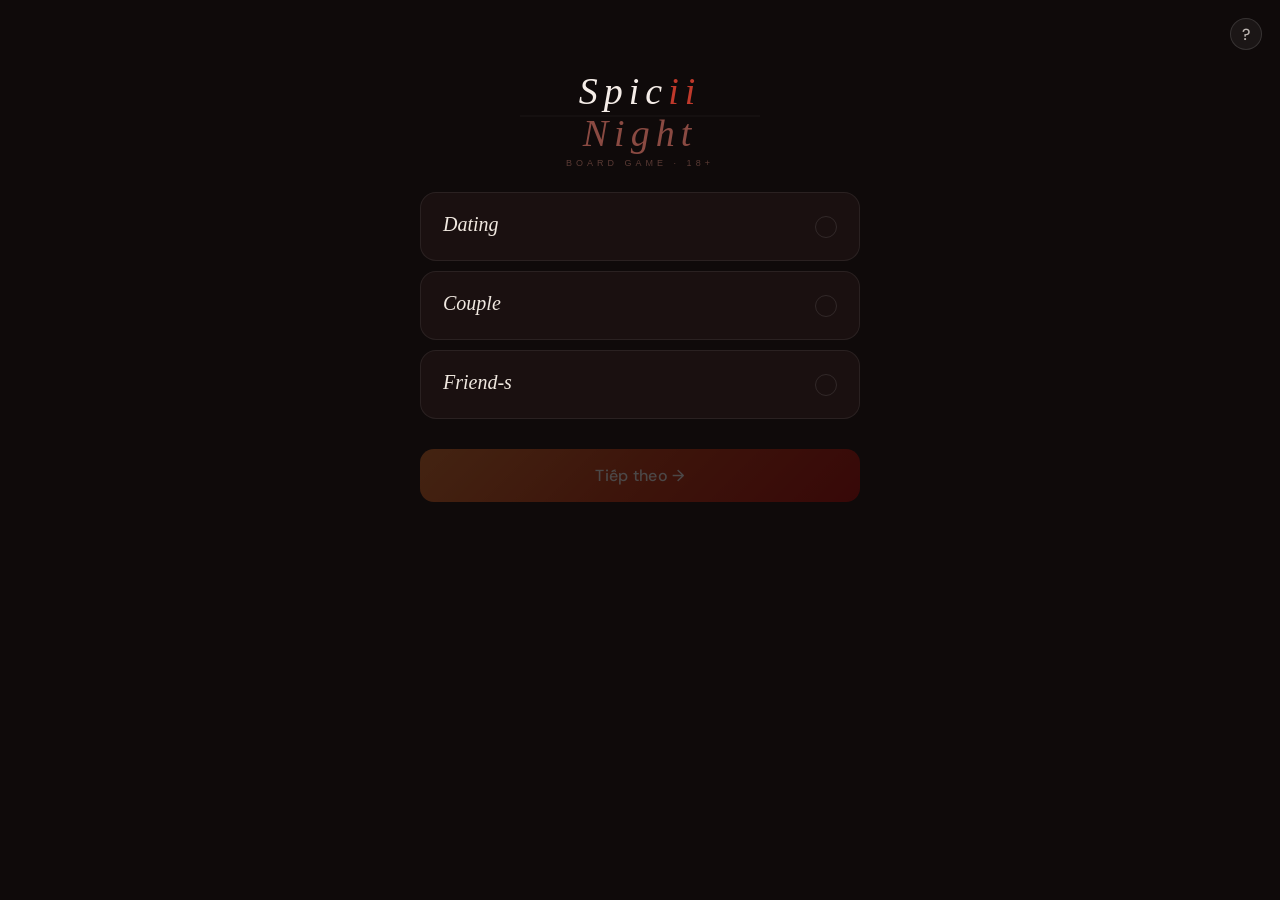
==== index.html @ b13a2109 "Initial commit: Spicii Night vanilla JS card game Baseline snapshot of the existing static app (engi" ====
<!DOCTYPE html>
<html lang="vi">
<head>
<meta charset="UTF-8">
<meta name="viewport" content="width=device-width, initial-scale=1.0, maximum-scale=1.0, user-scalable=no">
<title>Spicii Night 🌶</title>
<link rel="preconnect" href="https://fonts.googleapis.com">
<link rel="preconnect" href="https://fonts.gstatic.com" crossorigin>
<link href="https://fonts.googleapis.com/css2?family=DM+Sans:wght@300;400;500&display=swap" rel="stylesheet">
<link rel="stylesheet" href="style.css">
</head>
<body>
<div class="app heat-ice" id="app-root">
  <div class="haptic-flash" id="haptic-flash"></div>
  <div class="heat-bar-top">
    <div class="heat-bar-top-fill" id="heat-bar-top" style="width:0%"></div>
  </div>

  <!-- TOAST (Phase 3, safety net…) -->
  <div class="toast" id="toast"></div>

  <!-- RULES MODAL -->
  <div class="modal hidden" id="modal-rules">
    <div class="modal-backdrop" onclick="closeRules()"></div>
    <div class="modal-card">
      <div class="modal-title" id="modal-rules-title">Luật chơi "Spicii Night"</div>
      <div class="modal-content" id="modal-rules-content">Trả lời thẳng — Chạm thật nét. Sập nguồn giữa chừng là phạt.</div>
      <button class="modal-btn" onclick="closeRules()">Chơi ngay</button>
    </div>
  </div>

  <!-- SETUP -->
  <div id="screen-setup" class="screen active">
    <button class="rules-trigger" onclick="openRules()" aria-label="Luật chơi">?</button>
    <div class="logo-area">
      <svg width="100%" viewBox="0 0 320 120" xmlns="http://www.w3.org/2000/svg" style="display:block;max-width:320px;margin:0 auto;">
        <text x="160" y="52" text-anchor="middle" font-family="'Palatino Linotype',Palatino,serif" font-size="38" font-style="italic" letter-spacing="6" fill="#f5ede8">Spic<tspan fill="#c0392b">ii</tspan></text>
        <line x1="40" y1="64" x2="280" y2="64" stroke="rgba(255,255,255,0.1)" stroke-width="0.5"/>
        <text x="160" y="94" text-anchor="middle" font-family="'Palatino Linotype',Palatino,serif" font-size="38" font-style="italic" letter-spacing="6" fill="#8a4a42">Night</text>
        <text x="160" y="114" text-anchor="middle" font-family="sans-serif" font-size="9" fill="#5a3a34" letter-spacing="4">BOARD GAME · 18+</text>
      </svg>
    </div>

    <div class="section">
      <div class="level-grid">
        <div class="level-card mode-henho" id="mode-firstdate" onclick="selectMode('firstdate', this)">
          <div>
            <div class="level-name">Dating</div>
          </div>
          <div class="mode-check-ring"><div class="mode-check-dot"></div></div>
        </div>
        <div class="level-card mode-capdoi" id="mode-couple" onclick="selectMode('couple', this)">
          <div>
            <div class="level-name">Couple</div>
          </div>
          <div class="mode-check-ring"><div class="mode-check-dot"></div></div>
        </div>
        <div class="level-card mode-nhom" id="mode-group" onclick="selectMode('group', this)">
          <div>
            <div class="level-name">Friend-s</div>
          </div>
          <div class="mode-check-ring"><div class="mode-check-dot"></div></div>
        </div>
      </div>
    </div>

    <div class="section" id="section-players" style="display:none;">
      <div class="section-label">Số người chơi</div>
      <div class="player-grid" id="player-grid">
      </div>
    </div>

    <button class="start-btn" id="start-btn" disabled onclick="goToLevelScreen()">Tiếp theo →</button>
  </div>

  <!-- LEVEL -->
  <div id="screen-level" class="screen">
    <div style="margin-top:16px;">
      <div class="screen-title" id="level-title">Mức Độ Thân Mật</div>
      <div class="screen-sub" id="level-sub">Hôm nay, bạn sẵn sàng tiến xa đến đâu?</div>
    </div>
    <div class="level-grid" style="margin-bottom:24px;">
      <div class="level-card l1" onclick="selectLevel(1,this)">
        <span class="level-icon">🌿</span>
        <div>
          <div class="level-name">Non Spice</div>
          <div class="level-desc">Nhẹ nhàng, mở lòng, thấu hiểu và gắn kết.</div>
        </div>
      </div>
      <div class="level-card l2" onclick="selectLevel(2,this)">
        <span class="level-icon">🔥</span>
        <div>
          <div class="level-name">Medium Chili</div>
          <div class="level-desc">Tăng nhiệt với những chia sẻ riêng tư và tinh tế.</div>
        </div>
      </div>
      <div class="level-card l3" id="level-card-3" onclick="selectLevel(3,this)">
        <span class="level-icon">💋</span>
        <div>
          <div class="level-name">Wild Habanero</div>
          <div class="level-desc">Trải nghiệm táo bạo và cuồng nhiệt. Không quy tắc, không phán xét.</div>
        </div>
      </div>
    </div>
    <div style="margin-top:auto;display:flex;gap:10px;">
      <button class="skip-btn" style="flex:1;" onclick="showScreen('screen-setup')">← Quay lại</button>
      <button class="next-btn" style="flex:2;" id="level-next-btn" disabled onclick="goToNames()">Tiếp theo →</button>
    </div>
  </div>

  <!-- NAMES -->
  <div id="screen-names" class="screen">
    <div style="margin-top:16px;">
      <div class="screen-title">Người chơi</div>
      <div class="screen-sub" id="names-sub">Điền tên & giới tính để câu hỏi hợp lý hơn nhé.</div>
    </div>
    <div class="name-list" id="name-list"></div>
    <div style="margin-top:auto;display:flex;gap:10px;">
      <button class="skip-btn" style="flex:1;" onclick="showScreen('screen-setup')">← Quay lại</button>
      <button class="next-btn" style="flex:2;" onclick="startGame()">Bắt đầu chơi</button>
    </div>
  </div>

  <!-- END SESSION -->
  <div id="screen-end" class="screen" style="padding:0;">
    <div style="flex:1;display:flex;flex-direction:column;align-items:center;justify-content:center;padding:32px 24px;text-align:center;">
      <svg width="80" height="80" viewBox="0 0 80 80" fill="none" style="margin-bottom:24px;">
        <circle cx="40" cy="40" r="38" stroke="rgba(220,60,60,0.3)" stroke-width="0.5"/>
        <circle cx="40" cy="40" r="28" stroke="rgba(220,60,60,0.15)" stroke-width="0.5"/>
        <text x="40" y="30" text-anchor="middle" font-family="'Palatino Linotype',Palatino,serif" font-size="18" font-style="italic" letter-spacing="2" fill="rgba(255,180,180,0.9)">Spic<tspan fill="rgba(255,80,80,0.95)">ii</tspan></text>
        <line x1="18" y1="36" x2="62" y2="36" stroke="rgba(220,60,60,0.3)" stroke-width="0.5"/>
        <text x="40" y="50" text-anchor="middle" font-family="'Palatino Linotype',Palatino,serif" font-size="18" font-style="italic" letter-spacing="2" fill="rgba(180,80,80,0.55)">Night</text>
      </svg>

      <div id="end-stage-label" style="font-size:11px;font-weight:500;color:rgba(220,60,60,0.6);letter-spacing:0.2em;text-transform:uppercase;margin-bottom:16px;">Session kết thúc</div>

      <div style="font-family:'Palatino Linotype',Palatino,serif;font-size:28px;font-style:italic;color:#f5ede8;line-height:1.3;margin-bottom:10px;" id="end-title">Đêm nay<br>thật đặc biệt.</div>

      <div style="font-size:14px;color:rgba(196,164,154,0.7);line-height:1.6;max-width:260px;margin-bottom:36px;" id="end-sub">Bạn và đối phương vừa trải qua một hành trình cảm xúc cùng nhau.</div>

      <div class="spice-rating-container" id="spice-rating-block" style="display:none;">
        <div class="spice-rating-label" id="spice-rating-label">Session này khiến bạn cay đến mức nào?</div>
        <div class="spice-chilis" id="rating-icons-wrapper"></div>
      </div>

      <div style="display:flex;flex-direction:column;gap:10px;width:100%;">
        <button id="end-btn-replay" onclick="replayGame()" style="width:100%;padding:16px;background:#c0392b;color:#fff;border:none;border-radius:14px;font-family:'DM Sans',sans-serif;font-size:16px;font-weight:500;cursor:pointer;letter-spacing:0.02em;">Chơi lại 🔥</button>
        <div style="position:relative;display:flex;align-items:center;gap:6px;">
          <a href="https://t.me/+CMevU16YRgxhOTQ9" target="_blank" rel="noopener" style="flex:1;display:flex;align-items:center;justify-content:center;gap:8px;padding:14px;background:transparent;color:rgba(196,164,154,0.6);border:1px solid rgba(255,255,255,0.08);border-radius:14px;font-family:'DM Sans',sans-serif;font-size:14px;text-decoration:none;cursor:pointer;">
            <svg width="18" height="18" viewBox="0 0 24 24" fill="none" xmlns="http://www.w3.org/2000/svg">
              <path d="M12 2C6.477 2 2 6.477 2 12s4.477 10 10 10 10-4.477 10-10S17.523 2 12 2zm4.93 6.876l-1.68 7.92c-.126.56-.453.697-.918.434l-2.542-1.873-1.226 1.18c-.136.136-.25.25-.511.25l.182-2.573 4.686-4.233c.204-.181-.044-.282-.315-.1L7.93 14.633l-2.5-.78c-.543-.17-.554-.543.114-.803l9.746-3.757c.452-.164.848.1.64.583z" fill="rgba(196,164,154,0.5)"/>
            </svg>
            Góp ý cho Spicii Night
          </a>
          <button onclick="const t=document.getElementById('feedback-tip');t.style.display=t.style.display==='none'?'block':'none';" style="flex-shrink:0;width:32px;height:32px;border-radius:50%;background:transparent;border:1px solid rgba(255,255,255,0.12);color:rgba(196,164,154,0.5);font-family:'DM Sans',sans-serif;font-size:13px;cursor:pointer;display:flex;align-items:center;justify-content:center;">?</button>
          <div id="feedback-tip" style="display:none;position:absolute;bottom:calc(100% + 8px);left:0;right:0;background:#1e1010;border:1px solid rgba(255,255,255,0.1);border-radius:12px;padding:12px 14px;font-family:'DM Sans',sans-serif;font-size:13px;color:rgba(196,164,154,0.75);line-height:1.6;text-align:left;z-index:10;">
            Nhằm cải tiến app, nếu có vấn đề về nội dung, trải nghiệm cần góp ý đừng ngại cho chúng tôi biết qua kênh Telegram.
          </div>
        </div>
      </div>
    </div>

    <div style="padding:0 24px 36px;display:flex;justify-content:center;gap:32px;">
      <div style="text-align:center;">
        <div style="font-size:22px;font-weight:500;color:#f5ede8;" id="end-stat-rounds">24</div>
        <div class="stat-label" data-stat="rounds" style="font-size:11px;color:rgba(138,106,98,0.8);margin-top:4px;letter-spacing:0.06em;text-transform:uppercase;">Lượt chơi</div>
      </div>
      <div style="width:0.5px;background:rgba(255,255,255,0.08);"></div>
      <div style="text-align:center;">
        <div style="font-size:22px;font-weight:500;color:#f5ede8;" id="end-stat-mode">Hẹn hò</div>
        <div class="stat-label" data-stat="mode" style="font-size:11px;color:rgba(138,106,98,0.8);margin-top:4px;letter-spacing:0.06em;text-transform:uppercase;">Chế độ</div>
      </div>
      <div style="width:0.5px;background:rgba(255,255,255,0.08);"></div>
      <div style="text-align:center;">
        <div style="font-size:22px;font-weight:500;color:#e85d4a;" id="end-stat-heat">🔥</div>
        <div class="stat-label" data-stat="heat" style="font-size:11px;color:rgba(138,106,98,0.8);margin-top:4px;letter-spacing:0.06em;text-transform:uppercase;">Nhiệt độ</div>
      </div>
    </div>
  </div>

  <!-- GAME -->
  <div id="screen-game" class="screen" style="padding:0;gap:0;">
    <div class="game-header">
      <button class="back-btn" onclick="showScreen('screen-setup')">✕ Thoát</button>
      <div class="heat-wrap">
        <span class="heat-label" id="heat-label">HEAT 0</span>
      </div>
    </div>

    <div class="game-body">
      <div class="turn-label">
        <div class="turn-sub">Lượt của</div>
        <div class="turn-name" id="turn-name">Người chơi 1</div>
      </div>

      <div class="stage-indicator">
        <span class="stage-badge" id="stage-badge">Ice Breaker</span>
      </div>

      <div class="card-area">
        <div class="card-scene" id="card-scene">
          <div class="card-flipper" id="card-flipper">
            <div class="card-face-3d card-face-back" onclick="flipCard()">
              <div class="tap-icon tap-pulse">
                <svg width="100" height="88" viewBox="0 0 100 88" fill="none">
                  <text x="50" y="38" text-anchor="middle" font-family="'Palatino Linotype',Palatino,serif" font-size="28" font-style="italic" letter-spacing="4" fill="rgba(255,180,180,0.9)">Spic<tspan fill="rgba(255,80,80,0.95)">ii</tspan></text>
                  <line x1="10" y1="46" x2="90" y2="46" stroke="rgba(220,60,60,0.35)" stroke-width="0.5"/>
                  <text x="50" y="60" text-anchor="middle" font-family="'Palatino Linotype',Palatino,serif" font-size="28" font-style="italic" letter-spacing="4" fill="rgba(180,80,80,0.6)">Night</text>
                  <text x="50" y="78" text-anchor="middle" font-family="sans-serif" font-size="7" fill="rgba(220,80,80,0.35)" letter-spacing="4">18+</text>
                </svg>
              </div>
              <div class="tap-text" style="color:rgba(220,80,80,0.4);font-size:12px;letter-spacing:0.08em;">Chạm để lật</div>
            </div>
            <div class="card-face-3d card-face-front" id="card-front">
              <div class="consent-overlay hidden" id="consent-overlay">
                <div class="consent-icon">🔥</div>
                <div class="consent-text">Nội dung này khá gai góc.<br>Bạn đã sẵn sàng chưa?</div>
                <button class="consent-btn" onclick="consentReveal()">Sẵn sàng 🔥</button>
                <button class="consent-skip" onclick="nextCard()">Bỏ qua thẻ này</button>
              </div>
              <div class="secret-banner" id="secret-banner">
                <svg class="secret-svg" width="56" height="56" viewBox="0 0 56 56" fill="none">
                  <circle cx="28" cy="28" r="26" stroke="rgba(192,132,252,0.25)" stroke-width="0.5"/>
                  <circle cx="28" cy="28" r="20" stroke="rgba(192,132,252,0.15)" stroke-width="0.5"/>
                  <rect x="18" y="25" width="20" height="15" rx="3" stroke="rgba(192,132,252,0.7)" stroke-width="1.5" fill="rgba(140,70,255,0.12)"/>
                  <path d="M21 25V21.5C21 18.5 23 16 28 16C33 16 35 18.5 35 21.5V25" stroke="rgba(192,132,252,0.7)" stroke-width="1.5" stroke-linecap="round" fill="none"/>
                  <circle cx="28" cy="32" r="2.5" fill="rgba(216,180,254,0.75)"/>
                  <line x1="28" y1="34.5" x2="28" y2="37" stroke="rgba(216,180,254,0.5)" stroke-width="1.5" stroke-linecap="round"/>
                </svg>
                <div class="secret-label">Lá bí mật</div>
                <div class="secret-hint" id="secret-hint"></div>
                <div class="secret-tap">Chạm để đọc</div>
              </div>
              <span class="card-type-badge" id="card-badge-el">Truth</span>
              <div class="card-content" id="card-content"></div>
              <div class="card-footer" id="card-footer-text">Hoàn thành xong nhấn Tiếp theo</div>
              <div class="secret-actions" id="secret-actions">
                <button class="btn-reveal" onclick="secretReveal()">Tiết lộ cho đối phương 👁</button>
                <button class="btn-skip-secret" onclick="secretSkip()">Thực hiện bí mật 🤫</button>
              </div>
            </div>
          </div>
        </div>
        <!-- Vertical Neon Thermometer -->
        <div class="thermometer-frame" id="heat-thermometer">
          <div class="glass-tube">
            <div class="heat-filler" id="heat-filler-el">
              <div class="liquid-glare"></div>
            </div>
          </div>
          <div class="thermometer-bulb">
            <div class="bulb-glare"></div>
          </div>
        </div>
      </div>
      <div class="stage-flash" id="stage-flash"></div>

      <div class="action-row hidden" id="action-row" style="display:none">
        <button class="skip-btn" id="skip-btn-el" onclick="goBackCard()">Quay lại</button>
        <button class="keep-btn" id="keep-btn" onclick="keepCard()" disabled>🔖 Giữ</button>
        <button class="next-btn" onclick="nextCard()">Tiếp theo</button>
      </div>
      <!-- Secret actions: chỉ hiện sau khi lật secret card -->
    </div>
  </div>
</div>

<!-- Card pools (window globals): nạp 4 file pool trước engine, engine trước script -->
<script src="pool_firstdate.js"></script>
<script src="pool_couple.js"></script>
<script src="pool_group.js"></script>
<script src="pool_wild.js"></script>
<script src="engine.js"></script>
<script src="script.js"></script>
</body>
</html>
---- style.css ----
:root {
    --bg: #0f0a0a;
    --bg2: #1a1010;
    --surface: #2a1a1a;
    --surface2: #331f1f;
    --border: rgba(255,255,255,0.08);
    --border2: rgba(255,255,255,0.15);
    --text: #f5ede8;
    --text2: #c4a49a;
    --text3: #8a6a62;
    --accent: #e85d4a;
    --accent2: #ff8c7a;
    --gold2: #f0c898;
    --green: #4caf7d;
    --green-bg: rgba(76,175,125,0.12);
    --amber: #e09a3a;
    --amber-bg: rgba(224,154,58,0.12);
    --pink: #d4537e;
    --pink-bg: rgba(212,83,126,0.12);
    --red: #c0392b;
    --red-bg: rgba(192,57,43,0.12);
    --blue: #3a8ed4;
    --blue-bg: rgba(58,142,212,0.1);
  }
  *, *::before, *::after { box-sizing: border-box; margin: 0; padding: 0; -webkit-tap-highlight-color: transparent; }
  /* Chặn bôi đen text khi tap liên tục trên mobile */
  .screen, .card-content, .card-face-3d, .gender-static, button { -webkit-user-select: none; user-select: none; }
  .name-input { -webkit-user-select: auto; user-select: auto; }
  html, body { height: 100%; background: var(--bg); color: var(--text); font-family: 'DM Sans', sans-serif; overflow-x: hidden; }
  body { display: flex; flex-direction: column; align-items: center; min-height: 100vh; }
  .app { width: 100%; max-width: 480px; min-height: 100vh; display: flex; flex-direction: column; }
  .screen { display: none; flex-direction: column; flex: 1; padding: 24px 20px 36px; animation: fadeIn 0.2s ease-out; }
  .screen.active { display: flex; }
  @keyframes fadeIn { from { opacity: 0; } to { opacity: 1; } }

  /* SETUP */
  .level-card.mode-selected { background: rgba(232,93,74,0.12); border-color: var(--accent); }
  .level-card.mode-selected .level-name { color: var(--accent2); }

  .logo-area { text-align: center; padding: 28px 0 20px; }
  .section { margin-bottom: 22px; }
  .section-label { font-size: 11px; font-weight: 500; color: var(--text3); text-transform: uppercase; letter-spacing: 0.12em; margin-bottom: 10px; }
  .player-grid { display: grid; grid-template-columns: repeat(3,1fr); gap: 8px; }
  .option-btn { padding: 12px 8px; background: var(--surface); border: 1px solid var(--border); border-radius: 12px; color: var(--text2); font-family: 'DM Sans', sans-serif; font-size: 14px; cursor: pointer; transition: all 0.2s; text-align: center; }
  .option-btn:hover { border-color: var(--border2); color: var(--text); }
  .option-btn.selected {
    border-color: #dcb414;
    box-shadow: 0 0 6px rgba(220,180,20,0.4), 0 0 14px rgba(220,180,20,0.15);
    background: #1a1800; color: #dcb414;
  }
  .level-grid { display: flex; flex-direction: column; gap: 10px; }
  /* Mode cards — neon border */
  .level-card {
    padding: 20px 22px;
    background: #1a1010;
    border: 1px solid rgba(255,255,255,0.07);
    border-radius: 16px;
    cursor: pointer;
    transition: all 0.3s ease;
    display: flex;
    align-items: center;
    gap: 0;
  }
  .level-card:hover { border-color: rgba(255,255,255,0.15); }
  .level-icon { display: none; }
  .level-name {
    font-family: 'Palatino Linotype', Palatino, serif;
    font-size: 20px;
    font-style: italic;
    font-weight: 400;
    color: #f0e8e0;
    margin-bottom: 4px;
  }
  .level-desc { font-size: 12px; color: #6a5a52; line-height: 1.45; margin-top: 0; }

  /* Hẹn hò — Pink neon */
  .level-card.mode-henho.selected {
    border-color: #ff4d94;
    background: #1c0814;
    box-shadow: 0 0 0 1px #ff4d94, 0 0 8px rgba(255,77,148,0.6), 0 0 20px rgba(255,77,148,0.25), 0 0 40px rgba(255,77,148,0.1);
  }
  .level-card.mode-henho.selected .level-name { color: #ffb6d5; }
  .level-card.mode-henho.selected .level-desc { color: #8a4268; }

  /* Cặp đôi — Deep Red neon */
  .level-card.mode-capdoi.selected {
    border-color: #FF0000;
    background: #1a0808;
    box-shadow: 0 0 0 1px #AF0404, 0 0 8px rgba(255,0,0,0.65), 0 0 20px rgba(175,4,4,0.3), 0 0 40px rgba(175,4,4,0.12);
  }
  .level-card.mode-capdoi.selected .level-name { color: #f5a0a0; }
  .level-card.mode-capdoi.selected .level-desc { color: #8a4a42; }

  /* Nhóm bạn — Amber neon */
  .level-card.mode-nhom.selected {
    border-color: #dcb414;
    background: #1a1800;
    box-shadow: 0 0 0 1px #dcb414, 0 0 8px rgba(220,180,20,0.6), 0 0 20px rgba(220,180,20,0.25), 0 0 40px rgba(220,180,20,0.1);
  }
  .level-card.mode-nhom.selected .level-name { color: #f5d870; }
  .level-card.mode-nhom.selected .level-desc { color: #8a7a32; }

  /* Check ring */
  .mode-check-ring {
    width: 22px; height: 22px; border-radius: 50%;
    border: 1px solid rgba(255,255,255,0.1);
    display: flex; align-items: center; justify-content: center;
    flex-shrink: 0; margin-left: auto; transition: all 0.2s;
  }
  .mode-check-dot { width: 8px; height: 8px; border-radius: 50%; opacity: 0; transform: scale(0); transition: all 0.2s; }
  .level-card.mode-henho.selected .mode-check-ring { border-color: #ff4d94; background: rgba(255,77,148,0.15); }
  .level-card.mode-henho.selected .mode-check-dot { background: #ff4d94; opacity: 1; transform: scale(1); }
  .level-card.mode-capdoi.selected .mode-check-ring { border-color: #FF0000; background: rgba(255,0,0,0.15); }
  .level-card.mode-capdoi.selected .mode-check-dot { background: #FF0000; opacity: 1; transform: scale(1); }
  .level-card.mode-nhom.selected .mode-check-ring { border-color: #dcb414; background: rgba(220,180,20,0.15); }
  .level-card.mode-nhom.selected .mode-check-dot { background: #dcb414; opacity: 1; transform: scale(1); }

  /* Mode selected class override */
  .mode-selected { border-color: rgba(255,255,255,0.15) !important; }

  /* ── LEVEL CARDS neon ── */
  /* Non Spice — green/teal neon */
  .level-card.l1 { border-color: rgba(255,255,255,0.07); }
  .level-card.l1.selected {
    border-color: #4caf7d;
    background: #081510;
    box-shadow: 0 0 0 1px #4caf7d, 0 0 8px rgba(76,175,125,0.55), 0 0 20px rgba(76,175,125,0.22), 0 0 40px rgba(76,175,125,0.08);
  }
  .level-card.l1.selected .level-name { color: #90f0c0; }
  .level-card.l1.selected .level-desc { color: #4a7a5a; }
  .level-card.l1.selected .level-check-ring { border-color: #4caf7d; background: rgba(76,175,125,0.15); }
  .level-card.l1.selected .level-check-dot { background: #4caf7d; opacity: 1; transform: scale(1); }

  /* Medium Chili — amber/orange neon */
  .level-card.l2 { border-color: rgba(255,255,255,0.07); }
  .level-card.l2.selected {
    border-color: #e09a3a;
    background: #181008;
    box-shadow: 0 0 0 1px #e09a3a, 0 0 8px rgba(224,154,58,0.6), 0 0 20px rgba(224,154,58,0.25), 0 0 40px rgba(224,154,58,0.1);
  }
  .level-card.l2.selected .level-name { color: #f5c870; }
  .level-card.l2.selected .level-desc { color: #8a6832; }
  .level-card.l2.selected .level-check-ring { border-color: #e09a3a; background: rgba(224,154,58,0.15); }
  .level-card.l2.selected .level-check-dot { background: #e09a3a; opacity: 1; transform: scale(1); }

  /* Wild Habanero — red neon */
  .level-card.l3 { border-color: rgba(255,255,255,0.07); }
  .level-card.l3.selected {
    border-color: #FF0000;
    background: #1a0404;
    box-shadow: 0 0 0 1px #AF0404, 0 0 8px rgba(255,0,0,0.65), 0 0 20px rgba(175,4,4,0.3), 0 0 40px rgba(175,4,4,0.15);
  }
  .level-card.l3.selected .level-name { color: #f5a0a0; }
  .level-card.l3.selected .level-desc { color: #8a3a3a; }
  .level-card.l3.selected .level-check-ring { border-color: #FF0000; background: rgba(255,0,0,0.15); }
  .level-card.l3.selected .level-check-dot { background: #FF0000; opacity: 1; transform: scale(1); }

  .level-check-ring {
    width: 22px; height: 22px; border-radius: 50%;
    border: 1px solid rgba(255,255,255,0.1);
    display: flex; align-items: center; justify-content: center;
    flex-shrink: 0; margin-left: auto; transition: all 0.2s;
  }
  .level-check-dot { width: 8px; height: 8px; border-radius: 50%; opacity: 0; transform: scale(0); transition: all 0.2s; }
  .start-btn {
    width: 100%; padding: 16px; border: none; border-radius: 14px;
    background: linear-gradient(135deg, #dc6418 0%, #AF0404 100%);
    color: #fff; font-family: 'DM Sans', sans-serif; font-size: 16px;
    font-weight: 500; cursor: pointer; letter-spacing: 0.02em;
    transition: all 0.2s; margin-top: 8px; position: relative; overflow: hidden;
  }
  .start-btn:not(:disabled) { box-shadow: 0 0 16px rgba(175,4,4,0.35), 0 0 32px rgba(175,4,4,0.15); }
  .start-btn:hover:not(:disabled) { transform: translateY(-1px); box-shadow: 0 0 20px rgba(220,100,24,0.5), 0 0 40px rgba(175,4,4,0.2); }
  .start-btn:active:not(:disabled) { transform: scale(0.98); }
  .start-btn:disabled { opacity: 0.25; cursor: not-allowed; }
  .start-btn::after { content: ''; position: absolute; inset: 0; background: linear-gradient(135deg, rgba(255,255,255,0.08) 0%, transparent 50%); pointer-events: none; }

  /* NAMES */
  .screen-title { font-size: 24px; font-weight: 500; color: var(--text); margin-bottom: 6px; }
  .screen-sub { font-size: 13px; color: var(--text3); margin-bottom: 24px; line-height: 1.5; }
  .name-list { display: flex; flex-direction: column; gap: 12px; margin-bottom: 24px; }
  .name-row { display: flex; align-items: center; gap: 8px; }
  .player-num { width: 28px; height: 28px; background: var(--surface2); border-radius: 50%; display: flex; align-items: center; justify-content: center; font-size: 12px; font-weight: 500; color: var(--text3); flex-shrink: 0; }
  .name-input { flex: 1; max-width: 180px; padding: 11px 12px; background: var(--surface); border: 1px solid var(--border); border-radius: 10px; color: var(--text); font-family: 'DM Sans', sans-serif; font-size: 14px; outline: none; transition: border-color 0.2s; min-width: 0; }
  .name-input:focus { border-color: var(--accent); }
  .name-input::placeholder { color: var(--text3); }
  .gender-select { padding: 11px 8px; background: var(--surface); border: 1px solid var(--border); border-radius: 10px; color: var(--text2); font-family: 'DM Sans', sans-serif; font-size: 13px; outline: none; cursor: pointer; flex-shrink: 0; width: 84px; text-align: center; }
  .gender-select:focus { border-color: var(--accent); }
  .gender-pick-group { display: flex; gap: 6px; flex-shrink: 0; }
  .gender-static {
    padding: 11px 8px; background: var(--surface);
    border: 1px solid var(--border); border-radius: 10px;
    color: var(--text2); font-family: 'DM Sans', sans-serif;
    font-size: 13px; width: 70px; text-align: center;
    cursor: pointer; transition: all 0.2s ease; opacity: 0.65;
  }
  .gender-static:hover { opacity: 0.9; }
  .gender-static.active[data-gender="nu"] {
    border-color: #ff4d94; color: #ffb6d5; opacity: 1;
    box-shadow: 0 0 12px rgba(255,77,148,0.6), inset 0 0 4px rgba(255,77,148,0.4);
    text-shadow: 0 0 8px rgba(255,182,213,0.6);
  }
  .gender-static.active[data-gender="nam"] {
    border-color: #3a8ed4; color: #88c4f0; opacity: 1;
    box-shadow: 0 0 12px rgba(58,142,212,0.6), inset 0 0 4px rgba(58,142,212,0.4);
    text-shadow: 0 0 8px rgba(136,196,240,0.6);
  }
  option { background: #2a1a1a; }

  /* GAME */
  .game-header { display: flex; align-items: center; justify-content: space-between; padding: 16px 20px 0; margin-top: 3px; }
  .back-btn { background: var(--surface); border: 1px solid var(--border); border-radius: 10px; padding: 8px 14px; color: var(--text3); font-family: 'DM Sans', sans-serif; font-size: 13px; cursor: pointer; transition: all 0.2s; }
  .back-btn:hover { color: var(--text); border-color: var(--border2); }

  /* Heat bar */
  .heat-wrap { display: flex; flex-direction: column; align-items: flex-end; gap: 4px; }
  .heat-label { font-size: 10px; color: var(--text3); letter-spacing: 0.1em; }
/* ── HEAT PROGRESS BAR ── */
  .heat-bar-outer { width: 90px; height: 3px; background: rgba(255,255,255,0.08); border-radius: 2px; overflow: hidden; }
  .heat-bar-inner { height: 100%; border-radius: 2px; transition: width 1s cubic-bezier(0.4,0,0.2,1), background 1.5s ease; }

  /* ── GAME BG TRANSITION theo heat ── */
  .app { transition: background 2s ease; }
  .app.heat-ice     { background: #0f0a0a; }
  .app.heat-personal{ background: #110a08; }
  .app.heat-flirty  { background: #150808; }
  .app.heat-intimate{ background: #180606; }
  .app.heat-danger  { background: #1a0404; }

  /* ── DARK CARD ── */
  .card-face-front.is-dark {
    background: linear-gradient(160deg, #0d0008 0%, #1a0010 100%);
    border-color: rgba(192,57,43,0.5);
    box-shadow: 0 0 30px rgba(175,4,4,0.2);
  }
  .badge-dark { background: rgba(175,4,4,0.15); color: #e07070; border: 1px solid rgba(175,4,4,0.35); }

  /* ── COOLDOWN CARD ── */
  .card-face-front.is-cooldown {
    background: linear-gradient(160deg, #040d12 0%, #071520 100%);
    border-color: rgba(58,142,212,0.35);
    box-shadow: 0 0 24px rgba(58,142,212,0.1);
  }

  /* ── CONSENT OVERLAY (dark intensity 3) ── */
  .consent-overlay {
    position: absolute; inset: 0; border-radius: 20px;
    background: rgba(10,0,5,0.92);
    display: flex; flex-direction: column;
    align-items: center; justify-content: center;
    padding: 28px 24px; text-align: center;
    z-index: 20; backdrop-filter: blur(4px);
    animation: fadeIn 0.3s ease;
  }
  .consent-overlay.hidden { display: none; }
  .consent-icon { font-size: 32px; margin-bottom: 14px; }
  .consent-text { font-size: 14px; color: rgba(245,100,100,0.9); line-height: 1.6; margin-bottom: 22px; }
  .consent-btn {
    padding: 12px 28px;
    background: linear-gradient(135deg, #dc6418, #AF0404);
    border: none; border-radius: 12px;
    color: #fff; font-family: 'DM Sans',sans-serif;
    font-size: 14px; font-weight: 500; cursor: pointer;
    box-shadow: 0 0 14px rgba(175,4,4,0.4);
  }
  .consent-skip {
    margin-top: 10px; padding: 8px 20px;
    background: transparent; border: 1px solid rgba(255,255,255,0.1);
    border-radius: 10px; color: rgba(255,255,255,0.3);
    font-family: 'DM Sans',sans-serif; font-size: 13px; cursor: pointer;
  }

  /* ── SECRET btn text ── */
  .btn-reveal { padding:13px; background:rgba(180,120,255,0.18); border:1px solid rgba(180,120,255,0.45); border-radius:12px; color:#d8b4fe; font-family:'DM Sans',sans-serif; font-size:14px; font-weight:500; cursor:pointer; transition:all 0.2s; }
  .btn-reveal:hover { background:rgba(180,120,255,0.28); }

  /* ── HAPTIC FLASH ── */
  @keyframes hapticFlash { 0%{opacity:0;} 15%{opacity:0.12;} 100%{opacity:0;} }
  .haptic-flash { position:fixed; inset:0; background:#FF0000; pointer-events:none; z-index:999; opacity:0; }
  .haptic-flash.flash { animation: hapticFlash 0.35s ease forwards; }

  .game-body { flex: 1; display: flex; flex-direction: column; padding: 20px; }
  .turn-label { text-align: center; margin-bottom: 16px; }
  .turn-sub { font-size: 11px; color: var(--text3); text-transform: uppercase; letter-spacing: 0.1em; margin-bottom: 4px; }
  .turn-name { font-size: 20px; font-weight: 500; color: #f0e8e0; }

  /* Stage indicator */
  .stage-indicator { text-align: center; margin-bottom: 10px; }
  .stage-badge { display: inline-block; font-size: 10px; font-weight: 500; padding: 3px 12px; border-radius: 99px; letter-spacing: 0.08em; text-transform: uppercase; transition: all 0.8s ease; }

  .card-area { flex: 1; display: flex; align-items: center; justify-content: center; margin-bottom: 18px; min-height: 340px; }
  .card-inner { width: 100%; max-width: 360px; }
  .card-face { width: 100%; min-height: 240px; border-radius: 20px; display: flex; flex-direction: column; align-items: center; justify-content: center; padding: 32px 28px; text-align: center; position: relative; overflow: hidden; cursor: pointer; transition: transform 0.15s, border-color 0.8s ease; }
  .card-face:active { transform: scale(0.97); }
  .card-back-face { background: var(--surface); border: 1px solid var(--border2); }
  .card-back-face::before { content:''; position:absolute; inset:0; background: repeating-linear-gradient(45deg,transparent,transparent 20px,rgba(255,255,255,0.015) 20px,rgba(255,255,255,0.015) 21px); }
  .tap-icon { font-size: 44px; margin-bottom: 12px; opacity: 0.4; }
  .tap-text { font-size: 12px; color: rgba(220,80,80,0.4); letter-spacing: 0.08em; }
  .card-front-face { background: var(--bg2); border: 1px solid var(--border2); display: none; transition: border-color 0.8s ease; }
  .card-type-badge { display: inline-flex; padding: 5px 14px; border-radius: 99px; font-size: 11px; font-weight: 500; letter-spacing: 0.1em; text-transform: uppercase; margin-bottom: 18px; }
  .badge-truth { background: var(--green-bg); color: var(--green); border: 1px solid rgba(76,175,125,0.3); }
  .badge-dare { background: var(--pink-bg); color: var(--pink); border: 1px solid rgba(212,83,126,0.3); }
  .badge-cooldown { background: var(--blue-bg); color: var(--blue); border: 1px solid rgba(58,142,212,0.25); }
  .badge-dark { background: var(--red-bg); color: #e07070; border: 1px solid rgba(192,57,43,0.3); }
  .card-content {
    font-size: 1.3rem;
    font-weight: 400;
    color: var(--text);
    line-height: 1.8;
    letter-spacing: 0.01em;
    text-align: center;
  }
  .card-footer { font-size: 11px; color: rgba(138,106,98,0.5); margin-top: 16px; letter-spacing: 0.04em; }

  .action-row {
    display: flex; gap: 8px;
    padding: 0 4px;
  }
  .skip-btn {
    flex: 1; padding: 14px 8px;
    background: rgba(255,255,255,0.05);
    border: 1px solid rgba(255,255,255,0.08);
    border-radius: 14px; color: var(--text3);
    font-family: 'DM Sans', sans-serif; font-size: 13px;
    cursor: pointer; transition: all 0.2s;
  }
  .skip-btn:hover { border-color: var(--border2); color: var(--text2); }
  .keep-btn { display: none !important; }
  .keep-btn:hover:not(:disabled) { border-color: var(--amber); color: var(--amber); }
  .keep-btn.kept { background: var(--amber-bg); border-color: var(--amber); color: var(--amber); }
  .keep-btn:disabled { opacity: 0.25; cursor: not-allowed; }
  .next-btn {
    flex: 2; padding: 14px;
    background: linear-gradient(135deg, #dc6418 0%, #AF0404 100%);
    border: none; border-radius: 14px;
    color: #fff; font-family: 'DM Sans', sans-serif;
    font-size: 14px; font-weight: 500;
    cursor: pointer; transition: all 0.2s;
    box-shadow: 0 0 16px rgba(175,4,4,0.3);
  }
  .next-btn:hover { background: var(--accent2); }
  .next-btn:disabled { opacity: 0.3; cursor: not-allowed; }
  /* Next button trong gameplay: solid neon accent thay vì gradient — đồng bộ trên nền tối */
  #action-row .next-btn {
    background: var(--accent);
    box-shadow: 0 0 16px rgba(232,93,74,0.45), 0 0 4px rgba(232,93,74,0.6) inset;
  }
  #action-row .next-btn:hover { background: var(--accent2); box-shadow: 0 0 20px rgba(255,140,122,0.55), 0 0 4px rgba(255,140,122,0.6) inset; }
  /* Secondary buttons trong gameplay: outline mờ */
  #action-row .skip-btn {
    background: transparent;
    border: 1px solid rgba(255,255,255,0.1);
    color: var(--text3);
  }
  #action-row .skip-btn:hover { border-color: var(--border2); color: var(--text2); }

  /* ── SECRET CARD ── */
  .secret-banner {
    display: none; position: absolute; inset: 0; border-radius: 20px;
    background: radial-gradient(ellipse at 50% 30%, #2d0a4e 0%, #0f0318 100%);
    border: 1px solid rgba(180,120,255,0.5);
    flex-direction: column; align-items: center; justify-content: center;
    padding: 32px 28px; text-align: center; z-index: 10; cursor: pointer;
    animation: secretPulse 3s ease-in-out infinite;
  }
  .secret-banner::before {
    content:''; position:absolute; inset:0; border-radius:20px;
    background: repeating-linear-gradient(135deg,transparent,transparent 24px,rgba(180,120,255,0.03) 24px,rgba(180,120,255,0.03) 25px);
    pointer-events:none;
  }
  @keyframes secretPulse {
    0%,100% { box-shadow: inset 0 0 40px rgba(140,70,255,0.08), 0 0 20px rgba(140,70,255,0.08); }
    50%      { box-shadow: inset 0 0 60px rgba(140,70,255,0.18), 0 0 40px rgba(140,70,255,0.2); }
  }
  .secret-banner.show { display: flex; }
  .secret-svg { margin-bottom: 18px; }
  .secret-label { font-size: 10px; font-weight: 500; color: rgba(192,132,252,0.6); letter-spacing: 0.22em; text-transform: uppercase; margin-bottom: 16px; }
  .secret-hint { font-size: 14px; color: rgba(216,180,254,0.85); line-height: 1.65; max-width: 240px; }
  .secret-tap { font-size: 11px; color: rgba(167,139,250,0.4); margin-top: 22px; letter-spacing: 0.06em; animation: tapBlink 2.5s ease-in-out infinite; }
  @keyframes tapBlink { 0%,100%{opacity:0.4;} 50%{opacity:0.85;} }
  .card-face-front.is-secret {
    background: radial-gradient(ellipse at 50% 0%, #1e0638 0%, #0a0118 100%);
    border-color: rgba(180,120,255,0.45);
  }
  .secret-actions { display:none; flex-direction:column; gap:6px; margin-top:14px; width:100%; }
  .secret-actions.show { display:flex; }
  .btn-reveal { padding:11px; background:rgba(180,120,255,0.18); border:1px solid rgba(180,120,255,0.45); border-radius:12px; color:#d8b4fe; font-family:'DM Sans',sans-serif; font-size:14px; font-weight:500; cursor:pointer; transition:all 0.2s; }
  .btn-reveal:hover { background:rgba(180,120,255,0.28); }
  .btn-skip-secret { padding:10px; background:transparent; border:1px solid rgba(255,255,255,0.06); border-radius:12px; color:rgba(255,255,255,0.3); font-family:'DM Sans',sans-serif; font-size:13px; cursor:pointer; transition:all 0.2s; }
  .btn-skip-secret:hover { color:rgba(255,255,255,0.5); border-color:rgba(255,255,255,0.12); }


  /* ── SCREEN TRANSITIONS ── */
  .screen { transition: background 1s ease; }
  .screen-enter { animation: screenEnter 0.4s cubic-bezier(0.22,1,0.36,1) both; }
  .screen-exit  { animation: screenExit  0.25s ease forwards; }
  @keyframes screenEnter { from { opacity:0; transform:translateY(16px); } to { opacity:1; transform:translateY(0); } }
  @keyframes screenExit  { from { opacity:1; } to { opacity:0; transform:translateY(-8px); } }

  /* ── CARD FLIP 3D ── */
  .card-scene { width:100%; perspective: 900px; }
  .card-flipper {
    width: 100%;
    min-height: 340px;
    position: relative;
    transform-style: preserve-3d;
    transition: transform 0.55s cubic-bezier(0.45,0,0.55,1);
  }
  .card-flipper.flipped { transform: rotateY(180deg); }
  .card-face-3d {
    position: absolute; inset: 0;
    backface-visibility: hidden;
    -webkit-backface-visibility: hidden;
    border-radius: 20px;
    display: flex; flex-direction: column;
    align-items: center; justify-content: center;
    padding: 28px 24px; text-align: center;
    min-height: 340px;
  }
  .card-face-back {
    background: var(--surface);
    border: 1px solid var(--border2);
    cursor: pointer;
    transition: border-color 0.8s ease;
  }
  .card-face-back::before {
    content:''; position:absolute; inset:0; border-radius:20px;
    background: repeating-linear-gradient(45deg,transparent,transparent 20px,rgba(255,255,255,0.015) 20px,rgba(255,255,255,0.015) 21px);
  }
  .card-face-front {
    background: var(--bg2);
    border: 1px solid var(--border2);
    transform: rotateY(180deg);
    transition: border-color 0.8s ease, background 0.8s ease;
  }
  .tap-pulse { animation: tapPulse 2s ease-in-out infinite; }
  @keyframes tapPulse { 0%,100%{opacity:0.4;transform:scale(1);} 50%{opacity:0.7;transform:scale(1.08);} }

  /* ── CARD SLIDE OUT (next) ── */
  @keyframes slideOut { from{opacity:1;transform:translateX(0) rotate(0deg);} to{opacity:0;transform:translateX(-60px) rotate(-4deg);} }
  @keyframes slideIn  { from{opacity:0;transform:translateX(40px);} to{opacity:1;transform:translateX(0);} }
  .card-scene.slide-out { animation: slideOut 0.28s ease forwards; }
  .card-scene.slide-in  { animation: slideIn  0.32s cubic-bezier(0.22,1,0.36,1) forwards; }

  /* ── TURN NAME FADE ── */
  @keyframes nameFade { from{opacity:0;transform:translateY(-6px);} to{opacity:1;transform:translateY(0);} }
  .name-anim { animation: nameFade 0.4s ease both; }

  /* ── HEAT GLOW on card ── */
  .card-face-front.glow-green  { box-shadow: 0 0 24px rgba(76,175,125,0.15); }
  .card-face-front.glow-amber  { box-shadow: 0 0 24px rgba(224,154,58,0.18); }
  .card-face-front.glow-pink   { box-shadow: 0 0 28px rgba(212,83,126,0.2); }
  .card-face-front.glow-red    { box-shadow: 0 0 32px rgba(192,57,43,0.25); }
  .card-face-front.glow-dark   { box-shadow: 0 0 40px rgba(192,57,43,0.35); }

  /* ── STAGE TRANSITION OVERLAY (subtle flash) ── */
  .stage-flash {
    position: fixed; inset: 0; pointer-events: none; z-index: 99;
    opacity: 0; transition: opacity 0.15s;
  }
  .stage-flash.show { animation: flashIn 0.6s ease forwards; }
  @keyframes flashIn { 0%{opacity:0.18;} 100%{opacity:0;} }

  /* ── BUTTON PRESS ── */
  .next-btn:active, .start-btn:active { transform: scale(0.96); }
  .keep-btn.bounce { animation: keepBounce 0.35s cubic-bezier(0.36,0.07,0.19,0.97); }
  @keyframes keepBounce { 0%{transform:scale(1);} 30%{transform:scale(1.12);} 60%{transform:scale(0.95);} 100%{transform:scale(1);} }


  /* ── CARD GLOW theo intensity ── */
  .card-face-3d.intensity-1 {
    box-shadow: 0 0 20px rgba(220,130,40,0.12);
    border-color: rgba(220,130,40,0.2);
  }
  .card-face-3d.intensity-2 {
    box-shadow: 0 0 28px rgba(220,80,20,0.22);
    border-color: rgba(220,80,20,0.3);
  }
  .card-face-3d.intensity-3 {
    border-color: rgba(175,4,4,0.5);
    animation: glowPulse 2s ease-in-out infinite;
  }
  @keyframes glowPulse {
    0%,100% { box-shadow: 0 0 20px rgba(175,4,4,0.25), 0 0 40px rgba(175,4,4,0.1); }
    50%      { box-shadow: 0 0 35px rgba(255,0,0,0.4),  0 0 60px rgba(175,4,4,0.2); }
  }

  /* ── CARD SLIDE ANIMATION ── */
  @keyframes slideOutLeft  { from{opacity:1;transform:translateX(0) rotate(0deg);} to{opacity:0;transform:translateX(-80px) rotate(-3deg);} }
  @keyframes slideInRight  { from{opacity:0;transform:translateX(60px);} to{opacity:1;transform:translateX(0);} }
  .card-scene.slide-out { animation: slideOutLeft 0.28s cubic-bezier(0.4,0,1,1) forwards; }
  .card-scene.slide-in  { animation: slideInRight 0.32s cubic-bezier(0,0,0.2,1) forwards; }

  /* ── GAME BODY layout ── */
  .game-body {
    flex: 1; display: flex; flex-direction: column;
    padding: 12px 20px 20px;
  }
  .card-area {
    flex: 1; display: flex; align-items: center;
    justify-content: center; margin-bottom: 16px; min-height: 260px;
  }
  .card-inner { width: 100%; max-width: 380px; }

  /* ── TURN label compact ── */
  .turn-label { text-align: center; margin-bottom: 10px; }
  .turn-sub { font-size: 10px; color: var(--text3); text-transform: uppercase; letter-spacing: 0.12em; margin-bottom: 3px; }


  /* ── HOTMODE PULSE (Wild Habanero) ── */
  .app.hotmode-pulse {
    animation: hotBgPulse 3s ease-in-out infinite;
  }
  @keyframes hotBgPulse {
    0%,100% { background: #1a0404; }
    50%      { background: #200606; }
  }
  .app.hotmode-pulse .game-header { border-bottom: 1px solid rgba(175,4,4,0.15); }


  /* ── RULES MODAL ── */
  .rules-trigger {
    position: absolute; top: 18px; right: 18px;
    width: 32px; height: 32px;
    background: rgba(255,255,255,0.05);
    border: 1px solid rgba(255,255,255,0.12);
    border-radius: 50%;
    color: rgba(245,237,232,0.75);
    font-family: 'DM Sans', sans-serif; font-size: 16px; font-weight: 500;
    cursor: pointer; transition: all 0.2s;
    display: flex; align-items: center; justify-content: center;
    z-index: 5;
  }
  .rules-trigger:hover, .rules-trigger:active {
    background: rgba(192,57,43,0.18);
    border-color: rgba(192,57,43,0.5);
    color: #f5ede8;
  }
  .modal {
    position: fixed; inset: 0;
    display: flex; align-items: center; justify-content: center;
    z-index: 100;
    transition: opacity 0.25s ease;
  }
  .modal.hidden { opacity: 0; pointer-events: none; }
  .modal-backdrop {
    position: absolute; inset: 0;
    background: rgba(0,0,0,0.65);
    backdrop-filter: blur(4px);
    -webkit-backdrop-filter: blur(4px);
  }
  .modal-card {
    position: relative; z-index: 1;
    width: calc(100% - 48px); max-width: 360px;
    background: linear-gradient(160deg, #1f1010 0%, #150707 100%);
    border: 1px solid rgba(192,57,43,0.3);
    border-radius: 18px;
    padding: 28px 24px 22px;
    box-shadow: 0 10px 40px rgba(0,0,0,0.6), 0 0 30px rgba(192,57,43,0.18);
    transform: translateY(0);
    animation: modalIn 0.32s cubic-bezier(0.22,1,0.36,1);
  }
  @keyframes modalIn {
    from { opacity: 0; transform: translateY(20px) scale(0.96); }
    to   { opacity: 1; transform: translateY(0) scale(1); }
  }
  .modal-title {
    font-family: 'Palatino Linotype', Palatino, serif;
    font-size: 20px; font-style: italic;
    color: #f5ede8;
    text-align: center;
    margin-bottom: 14px;
  }
  .modal-content {
    font-family: 'DM Sans', sans-serif;
    font-size: 14px; line-height: 1.65;
    color: rgba(196,164,154,0.85);
    text-align: center;
    margin-bottom: 22px;
  }
  .modal-btn {
    width: 100%;
    padding: 14px;
    background: linear-gradient(135deg, #dc6418 0%, #AF0404 100%);
    border: none; border-radius: 12px;
    color: #fff; font-family: 'DM Sans', sans-serif;
    font-size: 15px; font-weight: 500;
    cursor: pointer; transition: transform 0.15s;
    box-shadow: 0 0 14px rgba(175,4,4,0.3);
  }
  .modal-btn:active { transform: scale(0.97); }

  /* ── TOAST ── */
  .toast {
    position: fixed; top: 20px; left: 50%;
    transform: translateX(-50%) translateY(-100px);
    background: linear-gradient(135deg, rgba(192,57,43,0.96) 0%, rgba(175,4,4,0.95) 100%);
    color: #fff;
    padding: 12px 22px;
    border-radius: 12px;
    font-size: 14px;
    font-weight: 500;
    letter-spacing: 0.02em;
    box-shadow: 0 8px 28px rgba(0,0,0,0.45), 0 0 0 1px rgba(255,255,255,0.05) inset;
    opacity: 0;
    pointer-events: none;
    z-index: 9999;
    transition: transform 0.32s cubic-bezier(0.22, 1, 0.36, 1), opacity 0.32s ease;
  }
  .toast.show {
    transform: translateX(-50%) translateY(0);
    opacity: 1;
  }

  /* ── MOBILE RESPONSIVE — Name row ── */
  @media (max-width: 375px) {
    .name-input { max-width: 130px; font-size: 13px; padding: 10px; }
    .gender-static { width: 56px; padding: 10px 4px; font-size: 12px; }
    .player-num { width: 24px; height: 24px; font-size: 11px; }
    .name-row { gap: 5px; }
  }
  @media (max-width: 320px) {
    .name-input { max-width: 110px; }
    .gender-static { width: 48px; }
    .name-row { gap: 4px; }
  }

  .heat-bar-top-fill { height: 100%; transition: width 0.4s ease-out, background 0.4s ease-out; }


  /* ── SPICE RATING (End Screen) — Khối vuông neon chuẩn hóa ── */
  .spice-rating-container {
    text-align: center;
    margin: 25px 0;
    width: 100%;
  }
  .spice-rating-label {
    color: var(--text3);
    font-size: 14px;
    margin-bottom: 12px;
    font-weight: 400;
  }
  .spice-chilis {
    display: flex;
    gap: 10px;
    justify-content: center;
  }
  /* Trạng thái chưa chọn: Hộp vuông tối, emoji mờ hẳn */
  .chili-box {
    width: 52px;
    height: 52px;
    display: inline-flex;
    align-items: center;
    justify-content: center;
    background: var(--surface);
    border: 1.5px solid var(--border2);
    border-radius: 12px;
    cursor: pointer;
    line-height: 1; /* Chống lệch dòng cho emoji */
    transition: all 0.2s cubic-bezier(0.4, 0, 0.2, 1);
  }
  .chili-box .chili-emoji {
    font-size: 26px;
    filter: grayscale(100%) opacity(0.25);
    transition: all 0.2s ease;
  }
  /* Trạng thái đã chọn: Hộp vuông bừng sáng LED Neon, emoji đỏ rực */
  .chili-box.active {
    border-color: var(--accent);
    box-shadow: 0 0 12px var(--accent), inset 0 0 4px var(--accent);
    transform: scale(1.05);
  }
  .chili-box.active .chili-emoji {
    filter: none;
    text-shadow: 0 0 8px var(--accent2);
  }
  /* Text phản hồi trạng thái động */
  .spice-status-text {
    font-size: 13px;
    color: var(--accent2);
    margin-top: 12px;
    min-height: 18px;
    font-weight: 500;
    letter-spacing: 0.5px;
  }

  /* ─── VERTICAL NEON THERMOMETER ─────────────────────────────── */
  /* .card-area cần position:relative để thermometer absolute định vị được trên mobile. */
  .card-area { position: relative; }

  /* Base size — gọn gàng, thanh mảnh kiểu linh kiện neon cao cấp.
     Mặc định dùng cho tất cả màn hình; media query chỉ tinh chỉnh
     vị trí/scale, không phá kích thước core. */
  .thermometer-frame {
    width: 64px;
    height: 380px;
    max-height: 380px;
    display: flex;
    flex-direction: column;
    align-items: center;
    justify-content: flex-start;
    pointer-events: none;
    z-index: 5;
    /* Position/transform sẽ được override theo viewport ở phía dưới. */
    position: absolute;
    left: 15px;
    top: 50%;
    transform: translateY(-50%) scale(0.8);
    transform-origin: left center;
  }

  .glass-tube {
    flex: 1;
    width: 12px;
    background: linear-gradient(180deg, rgba(255,255,255,0.04) 0%, rgba(255,255,255,0.02) 100%);
    border: 2px solid var(--border2);
    border-bottom: none;
    border-radius: 10px 10px 4px 4px;
    box-shadow:
      0 0 12px rgba(255,255,255,0.04),
      inset 0 0 6px rgba(255,255,255,0.04),
      inset 0 2px 2px rgba(255,255,255,0.06);
    position: relative;
    overflow: hidden;
    display: flex;
    align-items: flex-end;
  }

  .heat-filler {
    width: 100%;
    height: 0%;
    background: linear-gradient(0deg, #9b51e0, #2d9cdb);
    box-shadow: 0 0 15px var(--accent);
    border-radius: 0 0 4px 4px;
    transition: height 1s cubic-bezier(0.4, 0, 0.2, 1),
                background 1.5s ease,
                box-shadow 1s ease;
    position: relative;
  }

  /* Reflection vệt sáng dọc trên chất lỏng */
  .liquid-glare {
    position: absolute;
    top: 0;
    left: 2px;
    width: 3px;
    height: 100%;
    background: linear-gradient(180deg, rgba(255,255,255,0.45) 0%, rgba(255,255,255,0.08) 100%);
    border-radius: 2px;
    pointer-events: none;
  }

  /* Bầu nhiệt kế (bulb) ở đáy */
  .thermometer-bulb {
    width: 26px;
    height: 26px;
    border-radius: 50%;
    background: linear-gradient(135deg, #9b51e0, #2d9cdb);
    border: 2px solid var(--border2);
    margin-top: -4px;
    box-shadow: 0 0 12px var(--accent), inset 0 -2px 4px rgba(0,0,0,0.3);
    position: relative;
    transition: background 1.5s ease, box-shadow 1s ease;
  }
  .bulb-glare {
    position: absolute;
    top: 4px;
    left: 6px;
    width: 7px;
    height: 7px;
    border-radius: 50%;
    background: rgba(255,255,255,0.55);
    filter: blur(0.5px);
  }

/* Hiệu ứng thở — kích hoạt khi heat > 70% */
  .heat-filler.heat-fever {
    animation: heatFever 1.4s ease-in-out infinite;
  }
  @keyframes heatFever {
    0%, 100% {
      opacity: 1;
      box-shadow: 0 0 15px var(--accent), 0 0 24px rgba(235,87,87,0.55);
    }
    50% {
      opacity: 0.86;
      box-shadow: 0 0 28px var(--accent), 0 0 48px rgba(235,87,87,0.85), 0 0 6px #fff inset;
    }
  }

  /* ─── DESKTOP / PC (≥769px) ──────────────────────────────────
     Layout side-by-side: card-area flex-row, card thu gọn 340×470,
     thermometer mảnh dẻ bên phải card (DOM order), gap 30px. */
  @media (min-width: 769px) {
    .card-area {
      flex-direction: row;
      gap: 30px;
      justify-content: center;
      align-items: center;
      padding-right: 0;
    }
    .card-area .card-scene {
      max-width: 340px;
      width: 340px;
      flex-shrink: 0;
    }
    .card-area .card-flipper {
      min-height: 470px;
      height: 470px;
    }
    .card-area .card-face-3d {
      min-height: 470px;
      padding: 26px 22px;
    }
    .card-area .card-content { font-size: 15px; line-height: 1.5; }
    .thermometer-frame {
      position: relative;
      top: auto; left: auto; right: auto;
      transform: none;
      width: 22px;
      height: 440px;
      max-height: 440px;
      flex-shrink: 0;
    }
    .thermometer-frame .glass-tube { width: 12px; }
    .thermometer-frame .thermometer-bulb { width: 24px; height: 24px; }
  }

  /* ─── MOBILE / TABLET (≤768px) — SAFE-PADDING LANE ───────────
     Quy hoạch hành lang riêng 55px ở rìa phải card-area dành
     riêng cho nhiệt kế. Card tự co lại ở khoảng còn lại, không
     bao giờ đè vào lane phải. */
  @media (max-width: 768px) {
    .card-area {
      position: relative;
      padding-right: 55px;
      box-sizing: border-box;
      display: flex;
      flex-direction: row;
      justify-content: center;
      align-items: center;
    }
    /* Card đứng cân đối trong vùng còn lại (sau khi trừ 55px lane phải) */
    .card-area .card-scene {
      width: 100%;
      max-width: 290px;
      margin: 0 auto;
      flex-shrink: 1;
    }
    /* Nhiệt kế nằm gọn vào lane 55px ở rìa phải */
    .thermometer-frame {
      position: absolute;
      right: 15px;
      left: auto;
      top: 50%;
      transform: translateY(-50%);
      transform-origin: center;
      width: 22px;
      height: 320px;
      max-height: 320px;
      z-index: 10;
    }
    /* Thu gọn tube + bulb cho gọn lane mảnh, không còn chữ số bên cạnh */
    .thermometer-frame .glass-tube { width: 10px; }
    .thermometer-frame .thermometer-bulb { width: 20px; height: 20px; }
    .thermometer-frame .bulb-glare { top: 3px; left: 5px; width: 6px; height: 6px; }
  }

  /* Mobile siêu nhỏ — nhiệt kế sát mép phải hơn */
  @media (max-width: 375px) {
    .card-area { padding-right: 48px; }
    .thermometer-frame {
      right: 10px;
      height: 290px;
      max-height: 290px;
    }
  }

  /* ─── SECRET OVERLAY KILL-SWITCH ───────────────────────────────
     Override mọi rule .secret-banner.show / .secret-actions.show
     trước đây để đảm bảo các overlay này không bao giờ hiện sau
     khi cơ chế "Lá bí mật" đã bị disable trong JS. */
  .secret-banner,
  .secret-banner.show,
  .secret-actions,
  .secret-actions.show {
    display: none !important;
  }
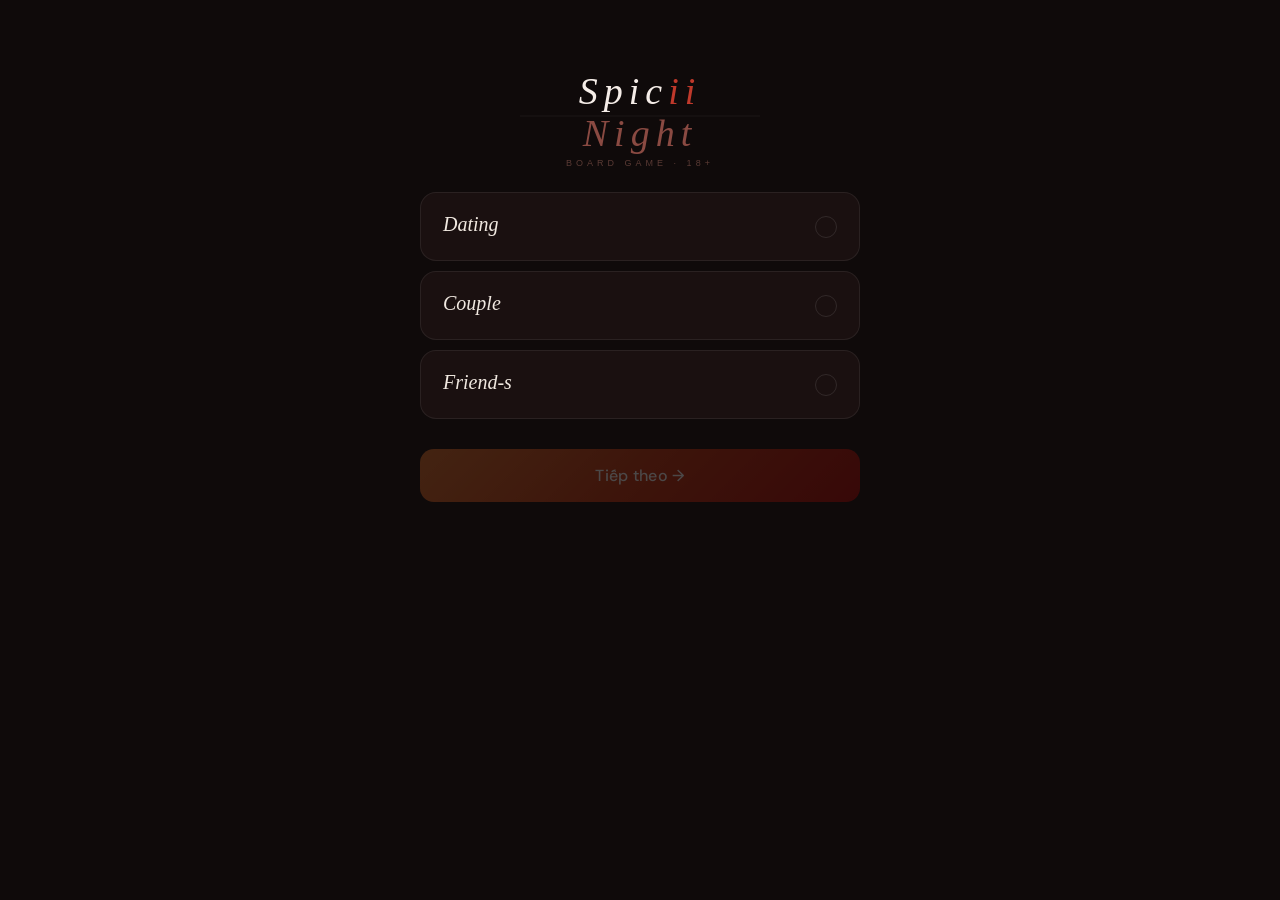
==== commit 388b5708: "Move rules button to game screen header, drop unused heat label Replace the top-right COOLDOWN/heat " ====
--- a/index.html
+++ b/index.html
@@ -7,7 +7,7 @@
 <link rel="preconnect" href="https://fonts.googleapis.com">
 <link rel="preconnect" href="https://fonts.gstatic.com" crossorigin>
 <link href="https://fonts.googleapis.com/css2?family=DM+Sans:wght@300;400;500&display=swap" rel="stylesheet">
-<link rel="stylesheet" href="style.css">
+<link rel="stylesheet" href="css/style.css">
 </head>
 <body>
 <div class="app heat-ice" id="app-root">
@@ -31,7 +31,6 @@
 
   <!-- SETUP -->
   <div id="screen-setup" class="screen active">
-    <button class="rules-trigger" onclick="openRules()" aria-label="Luật chơi">?</button>
     <div class="logo-area">
       <svg width="100%" viewBox="0 0 320 120" xmlns="http://www.w3.org/2000/svg" style="display:block;max-width:320px;margin:0 auto;">
         <text x="160" y="52" text-anchor="middle" font-family="'Palatino Linotype',Palatino,serif" font-size="38" font-style="italic" letter-spacing="6" fill="#f5ede8">Spic<tspan fill="#c0392b">ii</tspan></text>
@@ -83,22 +82,22 @@
       <div class="level-card l1" onclick="selectLevel(1,this)">
         <span class="level-icon">🌿</span>
         <div>
-          <div class="level-name">Non Spice</div>
-          <div class="level-desc">Nhẹ nhàng, mở lòng, thấu hiểu và gắn kết.</div>
+          <div class="level-name">Nhẹ nhàng và gắn kết</div>
+          <div class="level-desc">Mở lòng, thấu hiểu nhau hơn.</div>
         </div>
       </div>
       <div class="level-card l2" onclick="selectLevel(2,this)">
         <span class="level-icon">🔥</span>
         <div>
-          <div class="level-name">Medium Chili</div>
-          <div class="level-desc">Tăng nhiệt với những chia sẻ riêng tư và tinh tế.</div>
+          <div class="level-name">Riêng tư và tinh tế</div>
+          <div class="level-desc">Tăng nhiệt với những chia sẻ sâu sắc hơn.</div>
         </div>
       </div>
       <div class="level-card l3" id="level-card-3" onclick="selectLevel(3,this)">
         <span class="level-icon">💋</span>
         <div>
-          <div class="level-name">Wild Habanero</div>
-          <div class="level-desc">Trải nghiệm táo bạo và cuồng nhiệt. Không quy tắc, không phán xét.</div>
+          <div class="level-name">Táo bạo và cuồng nhiệt</div>
+          <div class="level-desc">Trải nghiệm không quy tắc, không phán xét.</div>
         </div>
       </div>
     </div>
@@ -144,7 +143,7 @@
       </div>
 
       <div style="display:flex;flex-direction:column;gap:10px;width:100%;">
-        <button id="end-btn-replay" onclick="replayGame()" style="width:100%;padding:16px;background:#c0392b;color:#fff;border:none;border-radius:14px;font-family:'DM Sans',sans-serif;font-size:16px;font-weight:500;cursor:pointer;letter-spacing:0.02em;">Chơi lại 🔥</button>
+        <button id="end-btn-replay" style="width:100%;padding:16px;background:#c0392b;color:#fff;border:none;border-radius:14px;font-family:'DM Sans',sans-serif;font-size:16px;font-weight:500;cursor:pointer;letter-spacing:0.02em;">Chơi lại 🔥</button>
         <div style="position:relative;display:flex;align-items:center;gap:6px;">
           <a href="https://t.me/+CMevU16YRgxhOTQ9" target="_blank" rel="noopener" style="flex:1;display:flex;align-items:center;justify-content:center;gap:8px;padding:14px;background:transparent;color:rgba(196,164,154,0.6);border:1px solid rgba(255,255,255,0.08);border-radius:14px;font-family:'DM Sans',sans-serif;font-size:14px;text-decoration:none;cursor:pointer;">
             <svg width="18" height="18" viewBox="0 0 24 24" fill="none" xmlns="http://www.w3.org/2000/svg">
@@ -182,9 +181,7 @@
   <div id="screen-game" class="screen" style="padding:0;gap:0;">
     <div class="game-header">
       <button class="back-btn" onclick="showScreen('screen-setup')">✕ Thoát</button>
-      <div class="heat-wrap">
-        <span class="heat-label" id="heat-label">HEAT 0</span>
-      </div>
+      <button class="rules-trigger" onclick="openRules()" aria-label="Luật chơi">?</button>
     </div>
 
     <div class="game-body">
@@ -218,26 +215,9 @@
                 <button class="consent-btn" onclick="consentReveal()">Sẵn sàng 🔥</button>
                 <button class="consent-skip" onclick="nextCard()">Bỏ qua thẻ này</button>
               </div>
-              <div class="secret-banner" id="secret-banner">
-                <svg class="secret-svg" width="56" height="56" viewBox="0 0 56 56" fill="none">
-                  <circle cx="28" cy="28" r="26" stroke="rgba(192,132,252,0.25)" stroke-width="0.5"/>
-                  <circle cx="28" cy="28" r="20" stroke="rgba(192,132,252,0.15)" stroke-width="0.5"/>
-                  <rect x="18" y="25" width="20" height="15" rx="3" stroke="rgba(192,132,252,0.7)" stroke-width="1.5" fill="rgba(140,70,255,0.12)"/>
-                  <path d="M21 25V21.5C21 18.5 23 16 28 16C33 16 35 18.5 35 21.5V25" stroke="rgba(192,132,252,0.7)" stroke-width="1.5" stroke-linecap="round" fill="none"/>
-                  <circle cx="28" cy="32" r="2.5" fill="rgba(216,180,254,0.75)"/>
-                  <line x1="28" y1="34.5" x2="28" y2="37" stroke="rgba(216,180,254,0.5)" stroke-width="1.5" stroke-linecap="round"/>
-                </svg>
-                <div class="secret-label">Lá bí mật</div>
-                <div class="secret-hint" id="secret-hint"></div>
-                <div class="secret-tap">Chạm để đọc</div>
-              </div>
               <span class="card-type-badge" id="card-badge-el">Truth</span>
               <div class="card-content" id="card-content"></div>
               <div class="card-footer" id="card-footer-text">Hoàn thành xong nhấn Tiếp theo</div>
-              <div class="secret-actions" id="secret-actions">
-                <button class="btn-reveal" onclick="secretReveal()">Tiết lộ cho đối phương 👁</button>
-                <button class="btn-skip-secret" onclick="secretSkip()">Thực hiện bí mật 🤫</button>
-              </div>
             </div>
           </div>
         </div>
@@ -257,20 +237,18 @@
 
       <div class="action-row hidden" id="action-row" style="display:none">
         <button class="skip-btn" id="skip-btn-el" onclick="goBackCard()">Quay lại</button>
-        <button class="keep-btn" id="keep-btn" onclick="keepCard()" disabled>🔖 Giữ</button>
         <button class="next-btn" onclick="nextCard()">Tiếp theo</button>
       </div>
-      <!-- Secret actions: chỉ hiện sau khi lật secret card -->
     </div>
   </div>
 </div>
 
 <!-- Card pools (window globals): nạp 4 file pool trước engine, engine trước script -->
-<script src="pool_firstdate.js"></script>
-<script src="pool_couple.js"></script>
-<script src="pool_group.js"></script>
-<script src="pool_wild.js"></script>
-<script src="engine.js"></script>
-<script src="script.js"></script>
+<script src="js/pools/pool_firstdate.js"></script>
+<script src="js/pools/pool_couple.js"></script>
+<script src="js/pools/pool_group.js"></script>
+<script src="js/pools/pool_wild.js"></script>
+<script src="js/engine.js"></script>
+<script src="js/script.js"></script>
 </body>
 </html>
--- a/css/style.css
+++ b/css/style.css
@@ -0,0 +1,829 @@
+  :root {
+    --bg: #0f0a0a;
+    --bg2: #1a1010;
+    --surface: #2a1a1a;
+    --surface2: #331f1f;
+    --border: rgba(255,255,255,0.08);
+    --border2: rgba(255,255,255,0.15);
+    --text: #f5ede8;
+    --text2: #c4a49a;
+    --text3: #8a6a62;
+    --accent: #e85d4a;
+    --accent2: #ff8c7a;
+    --gold2: #f0c898;
+    --green: #4caf7d;
+    --green-bg: rgba(76,175,125,0.12);
+    --amber: #e09a3a;
+    --amber-bg: rgba(224,154,58,0.12);
+    --pink: #d4537e;
+    --pink-bg: rgba(212,83,126,0.12);
+    --red: #c0392b;
+    --red-bg: rgba(192,57,43,0.12);
+    --blue: #3a8ed4;
+    --blue-bg: rgba(58,142,212,0.1);
+  }
+  *, *::before, *::after { box-sizing: border-box; margin: 0; padding: 0; -webkit-tap-highlight-color: transparent; }
+  /* Chặn bôi đen text khi tap liên tục trên mobile */
+  .screen, .card-content, .card-face-3d, .gender-static, button { -webkit-user-select: none; user-select: none; }
+  .name-input { -webkit-user-select: auto; user-select: auto; }
+  html, body { height: 100%; background: var(--bg); color: var(--text); font-family: 'DM Sans', sans-serif; overflow-x: hidden; }
+  body { display: flex; flex-direction: column; align-items: center; min-height: 100vh; }
+  .app { width: 100%; max-width: 480px; min-height: 100vh; display: flex; flex-direction: column; }
+  .screen { display: none; flex-direction: column; flex: 1; padding: 24px 20px 36px; animation: fadeIn 0.2s ease-out; }
+  .screen.active { display: flex; }
+  @keyframes fadeIn { from { opacity: 0; } to { opacity: 1; } }
+
+  /* SETUP */
+  .level-card.mode-selected { background: rgba(232,93,74,0.12); border-color: var(--accent); }
+  .level-card.mode-selected .level-name { color: var(--accent2); }
+
+  .logo-area { text-align: center; padding: 28px 0 20px; }
+  .section { margin-bottom: 22px; }
+  .section-label { font-size: 11px; font-weight: 500; color: var(--text3); text-transform: uppercase; letter-spacing: 0.12em; margin-bottom: 10px; }
+  .player-grid { display: grid; grid-template-columns: repeat(3,1fr); gap: 8px; }
+  .option-btn { padding: 12px 8px; background: var(--surface); border: 1px solid var(--border); border-radius: 12px; color: var(--text2); font-family: 'DM Sans', sans-serif; font-size: 14px; cursor: pointer; transition: all 0.2s; text-align: center; }
+  .option-btn:hover { border-color: var(--border2); color: var(--text); }
+  .option-btn.selected {
+    border-color: #dcb414;
+    box-shadow: 0 0 6px rgba(220,180,20,0.4), 0 0 14px rgba(220,180,20,0.15);
+    background: #1a1800; color: #dcb414;
+  }
+  .level-grid { display: flex; flex-direction: column; gap: 10px; }
+  /* Mode cards — neon border */
+  .level-card {
+    padding: 20px 22px;
+    background: #1a1010;
+    border: 1px solid rgba(255,255,255,0.07);
+    border-radius: 16px;
+    cursor: pointer;
+    transition: all 0.3s ease;
+    display: flex;
+    align-items: center;
+    gap: 0;
+  }
+  .level-card:hover { border-color: rgba(255,255,255,0.15); }
+  .level-icon { display: none; }
+  .level-name {
+    font-family: 'Palatino Linotype', Palatino, serif;
+    font-size: 20px;
+    font-style: italic;
+    font-weight: 400;
+    color: #f0e8e0;
+    margin-bottom: 4px;
+  }
+  .level-desc { font-size: 12px; color: #6a5a52; line-height: 1.45; margin-top: 0; }
+
+  /* Hẹn hò — Pink neon */
+  .level-card.mode-henho.selected {
+    border-color: #ff4d94;
+    background: #1c0814;
+    box-shadow: 0 0 0 1px #ff4d94, 0 0 8px rgba(255,77,148,0.6), 0 0 20px rgba(255,77,148,0.25), 0 0 40px rgba(255,77,148,0.1);
+  }
+  .level-card.mode-henho.selected .level-name { color: #ffb6d5; }
+  .level-card.mode-henho.selected .level-desc { color: #8a4268; }
+
+  /* Cặp đôi — Deep Red neon */
+  .level-card.mode-capdoi.selected {
+    border-color: #FF0000;
+    background: #1a0808;
+    box-shadow: 0 0 0 1px #AF0404, 0 0 8px rgba(255,0,0,0.65), 0 0 20px rgba(175,4,4,0.3), 0 0 40px rgba(175,4,4,0.12);
+  }
+  .level-card.mode-capdoi.selected .level-name { color: #f5a0a0; }
+  .level-card.mode-capdoi.selected .level-desc { color: #8a4a42; }
+
+  /* Nhóm bạn — Amber neon */
+  .level-card.mode-nhom.selected {
+    border-color: #dcb414;
+    background: #1a1800;
+    box-shadow: 0 0 0 1px #dcb414, 0 0 8px rgba(220,180,20,0.6), 0 0 20px rgba(220,180,20,0.25), 0 0 40px rgba(220,180,20,0.1);
+  }
+  .level-card.mode-nhom.selected .level-name { color: #f5d870; }
+  .level-card.mode-nhom.selected .level-desc { color: #8a7a32; }
+
+  /* Check ring */
+  .mode-check-ring {
+    width: 22px; height: 22px; border-radius: 50%;
+    border: 1px solid rgba(255,255,255,0.1);
+    display: flex; align-items: center; justify-content: center;
+    flex-shrink: 0; margin-left: auto; transition: all 0.2s;
+  }
+  .mode-check-dot { width: 8px; height: 8px; border-radius: 50%; opacity: 0; transform: scale(0); transition: all 0.2s; }
+  .level-card.mode-henho.selected .mode-check-ring { border-color: #ff4d94; background: rgba(255,77,148,0.15); }
+  .level-card.mode-henho.selected .mode-check-dot { background: #ff4d94; opacity: 1; transform: scale(1); }
+  .level-card.mode-capdoi.selected .mode-check-ring { border-color: #FF0000; background: rgba(255,0,0,0.15); }
+  .level-card.mode-capdoi.selected .mode-check-dot { background: #FF0000; opacity: 1; transform: scale(1); }
+  .level-card.mode-nhom.selected .mode-check-ring { border-color: #dcb414; background: rgba(220,180,20,0.15); }
+  .level-card.mode-nhom.selected .mode-check-dot { background: #dcb414; opacity: 1; transform: scale(1); }
+
+  /* Mode selected class override */
+  .mode-selected { border-color: rgba(255,255,255,0.15) !important; }
+
+  /* ── LEVEL CARDS neon ── */
+  /* Non Spice — green/teal neon */
+  .level-card.l1 { border-color: rgba(255,255,255,0.07); }
+  .level-card.l1.selected {
+    border-color: #4caf7d;
+    background: #081510;
+    box-shadow: 0 0 0 1px #4caf7d, 0 0 8px rgba(76,175,125,0.55), 0 0 20px rgba(76,175,125,0.22), 0 0 40px rgba(76,175,125,0.08);
+  }
+  .level-card.l1.selected .level-name { color: #90f0c0; }
+  .level-card.l1.selected .level-desc { color: #4a7a5a; }
+  .level-card.l1.selected .level-check-ring { border-color: #4caf7d; background: rgba(76,175,125,0.15); }
+  .level-card.l1.selected .level-check-dot { background: #4caf7d; opacity: 1; transform: scale(1); }
+
+  /* Medium Chili — amber/orange neon */
+  .level-card.l2 { border-color: rgba(255,255,255,0.07); }
+  .level-card.l2.selected {
+    border-color: #e09a3a;
+    background: #181008;
+    box-shadow: 0 0 0 1px #e09a3a, 0 0 8px rgba(224,154,58,0.6), 0 0 20px rgba(224,154,58,0.25), 0 0 40px rgba(224,154,58,0.1);
+  }
+  .level-card.l2.selected .level-name { color: #f5c870; }
+  .level-card.l2.selected .level-desc { color: #8a6832; }
+  .level-card.l2.selected .level-check-ring { border-color: #e09a3a; background: rgba(224,154,58,0.15); }
+  .level-card.l2.selected .level-check-dot { background: #e09a3a; opacity: 1; transform: scale(1); }
+
+  /* Wild Habanero — red neon */
+  .level-card.l3 { border-color: rgba(255,255,255,0.07); }
+  .level-card.l3.selected {
+    border-color: #FF0000;
+    background: #1a0404;
+    box-shadow: 0 0 0 1px #AF0404, 0 0 8px rgba(255,0,0,0.65), 0 0 20px rgba(175,4,4,0.3), 0 0 40px rgba(175,4,4,0.15);
+  }
+  .level-card.l3.selected .level-name { color: #f5a0a0; }
+  .level-card.l3.selected .level-desc { color: #8a3a3a; }
+  .level-card.l3.selected .level-check-ring { border-color: #FF0000; background: rgba(255,0,0,0.15); }
+  .level-card.l3.selected .level-check-dot { background: #FF0000; opacity: 1; transform: scale(1); }
+
+  .level-check-ring {
+    width: 22px; height: 22px; border-radius: 50%;
+    border: 1px solid rgba(255,255,255,0.1);
+    display: flex; align-items: center; justify-content: center;
+    flex-shrink: 0; margin-left: auto; transition: all 0.2s;
+  }
+  .level-check-dot { width: 8px; height: 8px; border-radius: 50%; opacity: 0; transform: scale(0); transition: all 0.2s; }
+  .start-btn {
+    width: 100%; padding: 16px; border: none; border-radius: 14px;
+    background: linear-gradient(135deg, #dc6418 0%, #AF0404 100%);
+    color: #fff; font-family: 'DM Sans', sans-serif; font-size: 16px;
+    font-weight: 500; cursor: pointer; letter-spacing: 0.02em;
+    transition: all 0.2s; margin-top: 8px; position: relative; overflow: hidden;
+  }
+  .start-btn:not(:disabled) { box-shadow: 0 0 16px rgba(175,4,4,0.35), 0 0 32px rgba(175,4,4,0.15); }
+  .start-btn:hover:not(:disabled) { transform: translateY(-1px); box-shadow: 0 0 20px rgba(220,100,24,0.5), 0 0 40px rgba(175,4,4,0.2); }
+  .start-btn:active:not(:disabled) { transform: scale(0.98); }
+  .start-btn:disabled { opacity: 0.25; cursor: not-allowed; }
+  .start-btn::after { content: ''; position: absolute; inset: 0; background: linear-gradient(135deg, rgba(255,255,255,0.08) 0%, transparent 50%); pointer-events: none; }
+
+  /* NAMES */
+  .screen-title { font-size: 24px; font-weight: 500; color: var(--text); margin-bottom: 6px; }
+  .screen-sub { font-size: 13px; color: var(--text3); margin-bottom: 24px; line-height: 1.5; }
+  .name-list { display: flex; flex-direction: column; gap: 12px; margin-bottom: 24px; }
+  .name-row { display: flex; align-items: center; gap: 8px; }
+  .player-num { width: 28px; height: 28px; background: var(--surface2); border-radius: 50%; display: flex; align-items: center; justify-content: center; font-size: 12px; font-weight: 500; color: var(--text3); flex-shrink: 0; }
+  .name-input { flex: 1; max-width: 180px; padding: 11px 12px; background: var(--surface); border: 1px solid var(--border); border-radius: 10px; color: var(--text); font-family: 'DM Sans', sans-serif; font-size: 14px; outline: none; transition: border-color 0.2s; min-width: 0; }
+  .name-input:focus { border-color: var(--accent); }
+  .name-input::placeholder { color: var(--text3); }
+  .gender-select { padding: 11px 8px; background: var(--surface); border: 1px solid var(--border); border-radius: 10px; color: var(--text2); font-family: 'DM Sans', sans-serif; font-size: 13px; outline: none; cursor: pointer; flex-shrink: 0; width: 84px; text-align: center; }
+  .gender-select:focus { border-color: var(--accent); }
+  .gender-pick-group { display: flex; gap: 6px; flex-shrink: 0; }
+  .gender-static {
+    padding: 11px 8px; background: var(--surface);
+    border: 1px solid var(--border); border-radius: 10px;
+    color: var(--text2); font-family: 'DM Sans', sans-serif;
+    font-size: 13px; width: 70px; text-align: center;
+    cursor: pointer; transition: all 0.2s ease; opacity: 0.65;
+  }
+  .gender-static:hover { opacity: 0.9; }
+  .gender-static.active[data-gender="nu"] {
+    border-color: #ff4d94; color: #ffb6d5; opacity: 1;
+    box-shadow: 0 0 12px rgba(255,77,148,0.6), inset 0 0 4px rgba(255,77,148,0.4);
+    text-shadow: 0 0 8px rgba(255,182,213,0.6);
+  }
+  .gender-static.active[data-gender="nam"] {
+    border-color: #3a8ed4; color: #88c4f0; opacity: 1;
+    box-shadow: 0 0 12px rgba(58,142,212,0.6), inset 0 0 4px rgba(58,142,212,0.4);
+    text-shadow: 0 0 8px rgba(136,196,240,0.6);
+  }
+  option { background: #2a1a1a; }
+
+  /* GAME */
+  .game-header { display: flex; align-items: center; justify-content: space-between; padding: 16px 20px 0; margin-top: 3px; }
+  .back-btn { background: var(--surface); border: 1px solid var(--border); border-radius: 10px; padding: 8px 14px; color: var(--text3); font-family: 'DM Sans', sans-serif; font-size: 13px; cursor: pointer; transition: all 0.2s; }
+  .back-btn:hover { color: var(--text); border-color: var(--border2); }
+
+  /* Heat bar */
+/* ── HEAT PROGRESS BAR ── */
+  .heat-bar-outer { width: 90px; height: 3px; background: rgba(255,255,255,0.08); border-radius: 2px; overflow: hidden; }
+  .heat-bar-inner { height: 100%; border-radius: 2px; transition: width 1s cubic-bezier(0.4,0,0.2,1), background 1.5s ease; }
+
+  /* ── GAME BG TRANSITION theo heat ── */
+  .app { transition: background 2s ease; }
+  .app.heat-ice     { background: #0f0a0a; }
+  .app.heat-personal{ background: #110a08; }
+  .app.heat-flirty  { background: #150808; }
+  .app.heat-intimate{ background: #180606; }
+  .app.heat-danger  { background: #1a0404; }
+
+  /* ── DARK CARD ── */
+  .card-face-front.is-dark {
+    background: linear-gradient(160deg, #0d0008 0%, #1a0010 100%);
+    border-color: rgba(192,57,43,0.5);
+    box-shadow: 0 0 30px rgba(175,4,4,0.2);
+  }
+  .badge-dark { background: rgba(175,4,4,0.15); color: #e07070; border: 1px solid rgba(175,4,4,0.35); }
+
+  /* ── COOLDOWN CARD ── */
+  .card-face-front.is-cooldown {
+    background: linear-gradient(160deg, #040d12 0%, #071520 100%);
+    border-color: rgba(58,142,212,0.35);
+    box-shadow: 0 0 24px rgba(58,142,212,0.1);
+  }
+
+  /* ── CONSENT OVERLAY (dark intensity 3) ── */
+  .consent-overlay {
+    position: absolute; inset: 0; border-radius: 20px;
+    background: rgba(10,0,5,0.92);
+    display: flex; flex-direction: column;
+    align-items: center; justify-content: center;
+    padding: 28px 24px; text-align: center;
+    z-index: 20; backdrop-filter: blur(4px);
+    animation: fadeIn 0.3s ease;
+  }
+  .consent-overlay.hidden { display: none; }
+  .consent-icon { font-size: 32px; margin-bottom: 14px; }
+  .consent-text { font-size: 14px; color: rgba(245,100,100,0.9); line-height: 1.6; margin-bottom: 22px; }
+  .consent-btn {
+    padding: 12px 28px;
+    background: linear-gradient(135deg, #dc6418, #AF0404);
+    border: none; border-radius: 12px;
+    color: #fff; font-family: 'DM Sans',sans-serif;
+    font-size: 14px; font-weight: 500; cursor: pointer;
+    box-shadow: 0 0 14px rgba(175,4,4,0.4);
+  }
+  .consent-skip {
+    margin-top: 10px; padding: 8px 20px;
+    background: transparent; border: 1px solid rgba(255,255,255,0.1);
+    border-radius: 10px; color: rgba(255,255,255,0.3);
+    font-family: 'DM Sans',sans-serif; font-size: 13px; cursor: pointer;
+  }
+
+  /* ── HAPTIC FLASH ── */
+  @keyframes hapticFlash { 0%{opacity:0;} 15%{opacity:0.12;} 100%{opacity:0;} }
+  .haptic-flash { position:fixed; inset:0; background:#FF0000; pointer-events:none; z-index:999; opacity:0; }
+  .haptic-flash.flash { animation: hapticFlash 0.35s ease forwards; }
+
+  .game-body { flex: 1; display: flex; flex-direction: column; padding: 20px; }
+  .turn-label { text-align: center; margin-bottom: 16px; }
+  .turn-sub { font-size: 11px; color: var(--text3); text-transform: uppercase; letter-spacing: 0.1em; margin-bottom: 4px; }
+  .turn-name { font-size: 20px; font-weight: 500; color: #f0e8e0; }
+
+  /* Stage indicator */
+  .stage-indicator { text-align: center; margin-bottom: 10px; }
+  .stage-badge { display: inline-block; font-size: 10px; font-weight: 500; padding: 3px 12px; border-radius: 99px; letter-spacing: 0.08em; text-transform: uppercase; transition: all 0.8s ease; }
+
+  .card-area { flex: 1; display: flex; align-items: center; justify-content: center; margin-bottom: 18px; min-height: 340px; }
+  .card-inner { width: 100%; max-width: 360px; }
+  .card-face { width: 100%; min-height: 240px; border-radius: 20px; display: flex; flex-direction: column; align-items: center; justify-content: center; padding: 32px 28px; text-align: center; position: relative; overflow: hidden; cursor: pointer; transition: transform 0.15s, border-color 0.8s ease; }
+  .card-face:active { transform: scale(0.97); }
+  .card-back-face { background: var(--surface); border: 1px solid var(--border2); }
+  .card-back-face::before { content:''; position:absolute; inset:0; background: repeating-linear-gradient(45deg,transparent,transparent 20px,rgba(255,255,255,0.015) 20px,rgba(255,255,255,0.015) 21px); }
+  .tap-icon { font-size: 44px; margin-bottom: 12px; opacity: 0.4; }
+  .tap-text { font-size: 12px; color: rgba(220,80,80,0.4); letter-spacing: 0.08em; }
+  .card-front-face { background: var(--bg2); border: 1px solid var(--border2); display: none; transition: border-color 0.8s ease; }
+  .card-type-badge { display: inline-flex; padding: 5px 14px; border-radius: 99px; font-size: 11px; font-weight: 500; letter-spacing: 0.1em; text-transform: uppercase; margin-bottom: 18px; }
+  .badge-truth { background: var(--green-bg); color: var(--green); border: 1px solid rgba(76,175,125,0.3); }
+  .badge-dare { background: var(--pink-bg); color: var(--pink); border: 1px solid rgba(212,83,126,0.3); }
+  .badge-cooldown { background: var(--blue-bg); color: var(--blue); border: 1px solid rgba(58,142,212,0.25); }
+  .badge-dark { background: var(--red-bg); color: #e07070; border: 1px solid rgba(192,57,43,0.3); }
+  .card-content {
+    font-size: 1.3rem;
+    font-weight: 400;
+    color: var(--text);
+    line-height: 1.8;
+    letter-spacing: 0.01em;
+    text-align: center;
+  }
+  .card-footer { font-size: 11px; color: rgba(138,106,98,0.5); margin-top: 16px; letter-spacing: 0.04em; }
+
+  .action-row {
+    display: flex; gap: 8px;
+    padding: 0 4px;
+  }
+  .skip-btn {
+    flex: 1; padding: 14px 8px;
+    background: rgba(255,255,255,0.05);
+    border: 1px solid rgba(255,255,255,0.08);
+    border-radius: 14px; color: var(--text3);
+    font-family: 'DM Sans', sans-serif; font-size: 13px;
+    cursor: pointer; transition: all 0.2s;
+  }
+  .skip-btn:hover { border-color: var(--border2); color: var(--text2); }
+  .next-btn {
+    flex: 2; padding: 14px;
+    background: linear-gradient(135deg, #dc6418 0%, #AF0404 100%);
+    border: none; border-radius: 14px;
+    color: #fff; font-family: 'DM Sans', sans-serif;
+    font-size: 14px; font-weight: 500;
+    cursor: pointer; transition: all 0.2s;
+    box-shadow: 0 0 16px rgba(175,4,4,0.3);
+  }
+  .next-btn:hover { background: var(--accent2); }
+  .next-btn:disabled { opacity: 0.3; cursor: not-allowed; }
+  /* Next button trong gameplay: solid neon accent thay vì gradient — đồng bộ trên nền tối */
+  #action-row .next-btn {
+    background: var(--accent);
+    box-shadow: 0 0 16px rgba(232,93,74,0.45), 0 0 4px rgba(232,93,74,0.6) inset;
+  }
+  #action-row .next-btn:hover { background: var(--accent2); box-shadow: 0 0 20px rgba(255,140,122,0.55), 0 0 4px rgba(255,140,122,0.6) inset; }
+  /* Secondary buttons trong gameplay: outline mờ */
+  #action-row .skip-btn {
+    background: transparent;
+    border: 1px solid rgba(255,255,255,0.1);
+    color: var(--text3);
+  }
+  #action-row .skip-btn:hover { border-color: var(--border2); color: var(--text2); }
+
+  /* ── SCREEN TRANSITIONS ── */
+  .screen { transition: background 1s ease; }
+  .screen-enter { animation: screenEnter 0.4s cubic-bezier(0.22,1,0.36,1) both; }
+  .screen-exit  { animation: screenExit  0.25s ease forwards; }
+  @keyframes screenEnter { from { opacity:0; transform:translateY(16px); } to { opacity:1; transform:translateY(0); } }
+  @keyframes screenExit  { from { opacity:1; } to { opacity:0; transform:translateY(-8px); } }
+
+  /* ── CARD FLIP 3D ── */
+  .card-scene { width:100%; perspective: 900px; }
+  .card-flipper {
+    width: 100%;
+    min-height: 340px;
+    position: relative;
+    transform-style: preserve-3d;
+    transition: transform 0.55s cubic-bezier(0.45,0,0.55,1);
+  }
+  .card-flipper.flipped { transform: rotateY(180deg); }
+  .card-face-3d {
+    position: absolute; inset: 0;
+    backface-visibility: hidden;
+    -webkit-backface-visibility: hidden;
+    border-radius: 20px;
+    display: flex; flex-direction: column;
+    align-items: center; justify-content: center;
+    padding: 28px 24px; text-align: center;
+    min-height: 340px;
+  }
+  .card-face-back {
+    background: var(--surface);
+    border: 1px solid var(--border2);
+    cursor: pointer;
+    transition: border-color 0.8s ease;
+  }
+  .card-face-back::before {
+    content:''; position:absolute; inset:0; border-radius:20px;
+    background: repeating-linear-gradient(45deg,transparent,transparent 20px,rgba(255,255,255,0.015) 20px,rgba(255,255,255,0.015) 21px);
+  }
+  .card-face-front {
+    background: var(--bg2);
+    border: 1px solid var(--border2);
+    transform: rotateY(180deg);
+    transition: border-color 0.8s ease, background 0.8s ease;
+  }
+  .tap-pulse { animation: tapPulse 2s ease-in-out infinite; }
+  @keyframes tapPulse { 0%,100%{opacity:0.4;transform:scale(1);} 50%{opacity:0.7;transform:scale(1.08);} }
+
+  /* ── CARD SLIDE OUT (next) ── */
+  @keyframes slideOut { from{opacity:1;transform:translateX(0) rotate(0deg);} to{opacity:0;transform:translateX(-60px) rotate(-4deg);} }
+  @keyframes slideIn  { from{opacity:0;transform:translateX(40px);} to{opacity:1;transform:translateX(0);} }
+  .card-scene.slide-out { animation: slideOut 0.28s ease forwards; }
+  .card-scene.slide-in  { animation: slideIn  0.32s cubic-bezier(0.22,1,0.36,1) forwards; }
+
+  /* ── TURN NAME FADE ── */
+  @keyframes nameFade { from{opacity:0;transform:translateY(-6px);} to{opacity:1;transform:translateY(0);} }
+  .name-anim { animation: nameFade 0.4s ease both; }
+
+  /* ── HEAT GLOW on card ── */
+  .card-face-front.glow-green  { box-shadow: 0 0 24px rgba(76,175,125,0.15); }
+  .card-face-front.glow-amber  { box-shadow: 0 0 24px rgba(224,154,58,0.18); }
+  .card-face-front.glow-pink   { box-shadow: 0 0 28px rgba(212,83,126,0.2); }
+  .card-face-front.glow-red    { box-shadow: 0 0 32px rgba(192,57,43,0.25); }
+  .card-face-front.glow-dark   { box-shadow: 0 0 40px rgba(192,57,43,0.35); }
+
+  /* ── STAGE TRANSITION OVERLAY (subtle flash) ── */
+  .stage-flash {
+    position: fixed; inset: 0; pointer-events: none; z-index: 99;
+    opacity: 0; transition: opacity 0.15s;
+  }
+  .stage-flash.show { animation: flashIn 0.6s ease forwards; }
+  @keyframes flashIn { 0%{opacity:0.18;} 100%{opacity:0;} }
+
+  /* ── BUTTON PRESS ── */
+  .next-btn:active, .start-btn:active { transform: scale(0.96); }
+
+
+  /* ── CARD GLOW theo intensity ── */
+  .card-face-3d.intensity-1 {
+    box-shadow: 0 0 20px rgba(220,130,40,0.12);
+    border-color: rgba(220,130,40,0.2);
+  }
+  .card-face-3d.intensity-2 {
+    box-shadow: 0 0 28px rgba(220,80,20,0.22);
+    border-color: rgba(220,80,20,0.3);
+  }
+  .card-face-3d.intensity-3 {
+    border-color: rgba(175,4,4,0.5);
+    animation: glowPulse 2s ease-in-out infinite;
+  }
+  @keyframes glowPulse {
+    0%,100% { box-shadow: 0 0 20px rgba(175,4,4,0.25), 0 0 40px rgba(175,4,4,0.1); }
+    50%      { box-shadow: 0 0 35px rgba(255,0,0,0.4),  0 0 60px rgba(175,4,4,0.2); }
+  }
+
+  /* ── CARD SLIDE ANIMATION ── */
+  @keyframes slideOutLeft  { from{opacity:1;transform:translateX(0) rotate(0deg);} to{opacity:0;transform:translateX(-80px) rotate(-3deg);} }
+  @keyframes slideInRight  { from{opacity:0;transform:translateX(60px);} to{opacity:1;transform:translateX(0);} }
+  .card-scene.slide-out { animation: slideOutLeft 0.28s cubic-bezier(0.4,0,1,1) forwards; }
+  .card-scene.slide-in  { animation: slideInRight 0.32s cubic-bezier(0,0,0.2,1) forwards; }
+
+  /* ── GAME BODY layout ── */
+  .game-body {
+    flex: 1; display: flex; flex-direction: column;
+    padding: 12px 20px 20px;
+  }
+  .card-area {
+    flex: 1; display: flex; align-items: center;
+    justify-content: center; margin-bottom: 16px; min-height: 260px;
+  }
+  .card-inner { width: 100%; max-width: 380px; }
+
+  /* ── TURN label compact ── */
+  .turn-label { text-align: center; margin-bottom: 10px; }
+  .turn-sub { font-size: 10px; color: var(--text3); text-transform: uppercase; letter-spacing: 0.12em; margin-bottom: 3px; }
+
+
+  /* ── HOTMODE PULSE (Wild Habanero) ── */
+  .app.hotmode-pulse {
+    animation: hotBgPulse 3s ease-in-out infinite;
+  }
+  @keyframes hotBgPulse {
+    0%,100% { background: #1a0404; }
+    50%      { background: #200606; }
+  }
+  .app.hotmode-pulse .game-header { border-bottom: 1px solid rgba(175,4,4,0.15); }
+
+
+  /* ── RULES MODAL ── */
+  .rules-trigger {
+    position: absolute; top: 18px; right: 18px;
+    width: 32px; height: 32px;
+    background: rgba(255,255,255,0.05);
+    border: 1px solid rgba(255,255,255,0.12);
+    border-radius: 50%;
+    color: rgba(245,237,232,0.75);
+    font-family: 'DM Sans', sans-serif; font-size: 16px; font-weight: 500;
+    cursor: pointer; transition: all 0.2s;
+    display: flex; align-items: center; justify-content: center;
+    z-index: 5;
+  }
+  .rules-trigger:hover, .rules-trigger:active {
+    background: rgba(192,57,43,0.18);
+    border-color: rgba(192,57,43,0.5);
+    color: #f5ede8;
+  }
+  .modal {
+    position: fixed; inset: 0;
+    display: flex; align-items: center; justify-content: center;
+    z-index: 100;
+    transition: opacity 0.25s ease;
+  }
+  .modal.hidden { opacity: 0; pointer-events: none; }
+  .modal-backdrop {
+    position: absolute; inset: 0;
+    background: rgba(0,0,0,0.65);
+    backdrop-filter: blur(4px);
+    -webkit-backdrop-filter: blur(4px);
+  }
+  .modal-card {
+    position: relative; z-index: 1;
+    width: calc(100% - 48px); max-width: 360px;
+    background: linear-gradient(160deg, #1f1010 0%, #150707 100%);
+    border: 1px solid rgba(192,57,43,0.3);
+    border-radius: 18px;
+    padding: 28px 24px 22px;
+    box-shadow: 0 10px 40px rgba(0,0,0,0.6), 0 0 30px rgba(192,57,43,0.18);
+    transform: translateY(0);
+    animation: modalIn 0.32s cubic-bezier(0.22,1,0.36,1);
+  }
+  @keyframes modalIn {
+    from { opacity: 0; transform: translateY(20px) scale(0.96); }
+    to   { opacity: 1; transform: translateY(0) scale(1); }
+  }
+  .modal-title {
+    font-family: 'Palatino Linotype', Palatino, serif;
+    font-size: 20px; font-style: italic;
+    color: #f5ede8;
+    text-align: center;
+    margin-bottom: 14px;
+  }
+  .modal-content {
+    font-family: 'DM Sans', sans-serif;
+    font-size: 14px; line-height: 1.65;
+    color: rgba(196,164,154,0.85);
+    text-align: center;
+    margin-bottom: 22px;
+  }
+  .modal-btn {
+    width: 100%;
+    padding: 14px;
+    background: linear-gradient(135deg, #dc6418 0%, #AF0404 100%);
+    border: none; border-radius: 12px;
+    color: #fff; font-family: 'DM Sans', sans-serif;
+    font-size: 15px; font-weight: 500;
+    cursor: pointer; transition: transform 0.15s;
+    box-shadow: 0 0 14px rgba(175,4,4,0.3);
+  }
+  .modal-btn:active { transform: scale(0.97); }
+
+  /* ── TOAST ── */
+  .toast {
+    position: fixed; top: 20px; left: 50%;
+    transform: translateX(-50%) translateY(-100px);
+    background: linear-gradient(135deg, rgba(192,57,43,0.96) 0%, rgba(175,4,4,0.95) 100%);
+    color: #fff;
+    padding: 12px 22px;
+    border-radius: 12px;
+    font-size: 14px;
+    font-weight: 500;
+    letter-spacing: 0.02em;
+    box-shadow: 0 8px 28px rgba(0,0,0,0.45), 0 0 0 1px rgba(255,255,255,0.05) inset;
+    opacity: 0;
+    pointer-events: none;
+    z-index: 9999;
+    transition: transform 0.32s cubic-bezier(0.22, 1, 0.36, 1), opacity 0.32s ease;
+  }
+  .toast.show {
+    transform: translateX(-50%) translateY(0);
+    opacity: 1;
+  }
+
+  /* ── MOBILE RESPONSIVE — Name row ── */
+  @media (max-width: 375px) {
+    .name-input { max-width: 130px; font-size: 13px; padding: 10px; }
+    .gender-static { width: 56px; padding: 10px 4px; font-size: 12px; }
+    .player-num { width: 24px; height: 24px; font-size: 11px; }
+    .name-row { gap: 5px; }
+  }
+  @media (max-width: 320px) {
+    .name-input { max-width: 110px; }
+    .gender-static { width: 48px; }
+    .name-row { gap: 4px; }
+  }
+
+  .heat-bar-top-fill { height: 100%; transition: width 0.4s ease-out, background 0.4s ease-out; }
+
+
+  /* ── SPICE RATING (End Screen) — Khối vuông neon chuẩn hóa ── */
+  .spice-rating-container {
+    text-align: center;
+    margin: 25px 0;
+    width: 100%;
+  }
+  .spice-rating-label {
+    color: var(--text3);
+    font-size: 14px;
+    margin-bottom: 12px;
+    font-weight: 400;
+  }
+  .spice-chilis {
+    display: flex;
+    gap: 10px;
+    justify-content: center;
+  }
+  /* Trạng thái chưa chọn: Hộp vuông tối, emoji mờ hẳn */
+  .chili-box {
+    width: 52px;
+    height: 52px;
+    display: inline-flex;
+    align-items: center;
+    justify-content: center;
+    background: var(--surface);
+    border: 1.5px solid var(--border2);
+    border-radius: 12px;
+    cursor: pointer;
+    line-height: 1; /* Chống lệch dòng cho emoji */
+    transition: all 0.2s cubic-bezier(0.4, 0, 0.2, 1);
+  }
+  .chili-box .chili-emoji {
+    font-size: 26px;
+    filter: grayscale(100%) opacity(0.25);
+    transition: all 0.2s ease;
+  }
+  /* Trạng thái đã chọn: Hộp vuông bừng sáng LED Neon, emoji đỏ rực */
+  .chili-box.active {
+    border-color: var(--accent);
+    box-shadow: 0 0 12px var(--accent), inset 0 0 4px var(--accent);
+    transform: scale(1.05);
+  }
+  .chili-box.active .chili-emoji {
+    filter: none;
+    text-shadow: 0 0 8px var(--accent2);
+  }
+  /* Text phản hồi trạng thái động */
+  .spice-status-text {
+    font-size: 13px;
+    color: var(--accent2);
+    margin-top: 12px;
+    min-height: 18px;
+    font-weight: 500;
+    letter-spacing: 0.5px;
+  }
+
+  /* ─── VERTICAL NEON THERMOMETER ─────────────────────────────── */
+  /* .card-area cần position:relative để thermometer absolute định vị được trên mobile. */
+  .card-area { position: relative; }
+
+  /* Base size — gọn gàng, thanh mảnh kiểu linh kiện neon cao cấp.
+     Mặc định dùng cho tất cả màn hình; media query chỉ tinh chỉnh
+     vị trí/scale, không phá kích thước core. */
+  .thermometer-frame {
+    width: 64px;
+    height: 380px;
+    max-height: 380px;
+    display: flex;
+    flex-direction: column;
+    align-items: center;
+    justify-content: flex-start;
+    pointer-events: none;
+    z-index: 5;
+    /* Position/transform sẽ được override theo viewport ở phía dưới. */
+    position: absolute;
+    left: 15px;
+    top: 50%;
+    transform: translateY(-50%) scale(0.8);
+    transform-origin: left center;
+  }
+
+  .glass-tube {
+    flex: 1;
+    width: 12px;
+    background: linear-gradient(180deg, rgba(255,255,255,0.04) 0%, rgba(255,255,255,0.02) 100%);
+    border: 2px solid var(--border2);
+    border-bottom: none;
+    border-radius: 10px 10px 4px 4px;
+    box-shadow:
+      0 0 12px rgba(255,255,255,0.04),
+      inset 0 0 6px rgba(255,255,255,0.04),
+      inset 0 2px 2px rgba(255,255,255,0.06);
+    position: relative;
+    overflow: hidden;
+    display: flex;
+    align-items: flex-end;
+  }
+
+  .heat-filler {
+    width: 100%;
+    height: 0%;
+    background: linear-gradient(0deg, #9b51e0, #2d9cdb);
+    box-shadow: 0 0 15px var(--accent);
+    border-radius: 0 0 4px 4px;
+    transition: height 1s cubic-bezier(0.4, 0, 0.2, 1),
+                background 1.5s ease,
+                box-shadow 1s ease;
+    position: relative;
+  }
+
+  /* Reflection vệt sáng dọc trên chất lỏng */
+  .liquid-glare {
+    position: absolute;
+    top: 0;
+    left: 2px;
+    width: 3px;
+    height: 100%;
+    background: linear-gradient(180deg, rgba(255,255,255,0.45) 0%, rgba(255,255,255,0.08) 100%);
+    border-radius: 2px;
+    pointer-events: none;
+  }
+
+  /* Bầu nhiệt kế (bulb) ở đáy */
+  .thermometer-bulb {
+    width: 26px;
+    height: 26px;
+    border-radius: 50%;
+    background: linear-gradient(135deg, #9b51e0, #2d9cdb);
+    border: 2px solid var(--border2);
+    margin-top: -4px;
+    box-shadow: 0 0 12px var(--accent), inset 0 -2px 4px rgba(0,0,0,0.3);
+    position: relative;
+    transition: background 1.5s ease, box-shadow 1s ease;
+  }
+  .bulb-glare {
+    position: absolute;
+    top: 4px;
+    left: 6px;
+    width: 7px;
+    height: 7px;
+    border-radius: 50%;
+    background: rgba(255,255,255,0.55);
+    filter: blur(0.5px);
+  }
+
+/* Hiệu ứng thở — kích hoạt khi heat > 70% */
+  .heat-filler.heat-fever {
+    animation: heatFever 1.4s ease-in-out infinite;
+  }
+  @keyframes heatFever {
+    0%, 100% {
+      opacity: 1;
+      box-shadow: 0 0 15px var(--accent), 0 0 24px rgba(235,87,87,0.55);
+    }
+    50% {
+      opacity: 0.86;
+      box-shadow: 0 0 28px var(--accent), 0 0 48px rgba(235,87,87,0.85), 0 0 6px #fff inset;
+    }
+  }
+
+  /* ─── DESKTOP / PC (≥769px) ──────────────────────────────────
+     Layout side-by-side: card-area flex-row, card thu gọn 340×470,
+     thermometer mảnh dẻ bên phải card (DOM order), gap 30px. */
+  @media (min-width: 769px) {
+    .card-area {
+      flex-direction: row;
+      gap: 30px;
+      justify-content: center;
+      align-items: center;
+      padding-right: 0;
+    }
+    .card-area .card-scene {
+      max-width: 340px;
+      width: 340px;
+      flex-shrink: 0;
+    }
+    .card-area .card-flipper {
+      min-height: 470px;
+      height: 470px;
+    }
+    .card-area .card-face-3d {
+      min-height: 470px;
+      padding: 26px 22px;
+    }
+    .card-area .card-content { font-size: 15px; line-height: 1.5; }
+    .thermometer-frame {
+      position: relative;
+      top: auto; left: auto; right: auto;
+      transform: none;
+      width: 22px;
+      height: 440px;
+      max-height: 440px;
+      flex-shrink: 0;
+    }
+    .thermometer-frame .glass-tube { width: 12px; }
+    .thermometer-frame .thermometer-bulb { width: 24px; height: 24px; }
+  }
+
+  /* ─── MOBILE / TABLET (≤768px) — SAFE-PADDING LANE ───────────
+     Quy hoạch hành lang riêng 55px ở rìa phải card-area dành
+     riêng cho nhiệt kế. Card tự co lại ở khoảng còn lại, không
+     bao giờ đè vào lane phải. */
+  @media (max-width: 768px) {
+    .card-area {
+      position: relative;
+      padding-right: 55px;
+      box-sizing: border-box;
+      display: flex;
+      flex-direction: row;
+      justify-content: center;
+      align-items: center;
+    }
+    /* Card đứng cân đối trong vùng còn lại (sau khi trừ 55px lane phải) */
+    .card-area .card-scene {
+      width: 100%;
+      max-width: 290px;
+      margin: 0 auto;
+      flex-shrink: 1;
+    }
+    /* Nhiệt kế nằm gọn vào lane 55px ở rìa phải */
+    .thermometer-frame {
+      position: absolute;
+      right: 15px;
+      left: auto;
+      top: 50%;
+      transform: translateY(-50%);
+      transform-origin: center;
+      width: 22px;
+      height: 320px;
+      max-height: 320px;
+      z-index: 10;
+    }
+    /* Thu gọn tube + bulb cho gọn lane mảnh, không còn chữ số bên cạnh */
+    .thermometer-frame .glass-tube { width: 10px; }
+    .thermometer-frame .thermometer-bulb { width: 20px; height: 20px; }
+    .thermometer-frame .bulb-glare { top: 3px; left: 5px; width: 6px; height: 6px; }
+  }
+
+  /* Mobile siêu nhỏ — nhiệt kế sát mép phải hơn */
+  @media (max-width: 375px) {
+    .card-area { padding-right: 48px; }
+    .thermometer-frame {
+      right: 10px;
+      height: 290px;
+      max-height: 290px;
+    }
+  }
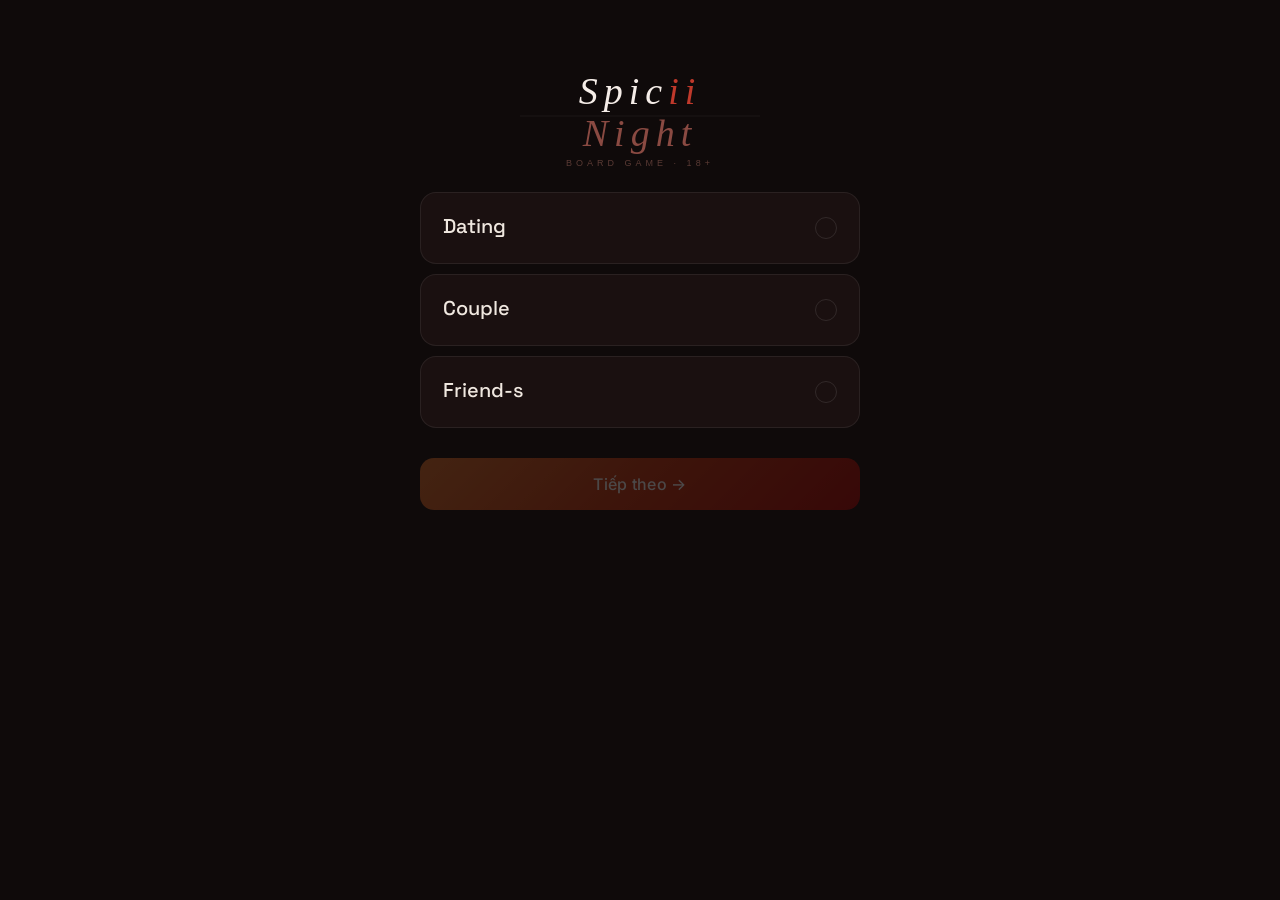
==== commit 5da99e3b: "Overhaul UI: font system, screen transitions, and content cleanup - Replace ad-hoc fonts with a cons" ====
--- a/index.html
+++ b/index.html
@@ -6,7 +6,7 @@
 <title>Spicii Night 🌶</title>
 <link rel="preconnect" href="https://fonts.googleapis.com">
 <link rel="preconnect" href="https://fonts.gstatic.com" crossorigin>
-<link href="https://fonts.googleapis.com/css2?family=DM+Sans:wght@300;400;500&display=swap" rel="stylesheet">
+<link href="https://fonts.googleapis.com/css2?family=Inter:wght@300;400;500&family=Space+Grotesk:wght@500;600&family=Playfair+Display:ital,wght@1,400;1,500;1,600&display=swap" rel="stylesheet">
 <link rel="stylesheet" href="css/style.css">
 </head>
 <body>
@@ -123,12 +123,12 @@
   <!-- END SESSION -->
   <div id="screen-end" class="screen" style="padding:0;">
     <div style="flex:1;display:flex;flex-direction:column;align-items:center;justify-content:center;padding:32px 24px;text-align:center;">
-      <svg width="80" height="80" viewBox="0 0 80 80" fill="none" style="margin-bottom:24px;">
-        <circle cx="40" cy="40" r="38" stroke="rgba(220,60,60,0.3)" stroke-width="0.5"/>
-        <circle cx="40" cy="40" r="28" stroke="rgba(220,60,60,0.15)" stroke-width="0.5"/>
-        <text x="40" y="30" text-anchor="middle" font-family="'Palatino Linotype',Palatino,serif" font-size="18" font-style="italic" letter-spacing="2" fill="rgba(255,180,180,0.9)">Spic<tspan fill="rgba(255,80,80,0.95)">ii</tspan></text>
-        <line x1="18" y1="36" x2="62" y2="36" stroke="rgba(220,60,60,0.3)" stroke-width="0.5"/>
-        <text x="40" y="50" text-anchor="middle" font-family="'Palatino Linotype',Palatino,serif" font-size="18" font-style="italic" letter-spacing="2" fill="rgba(180,80,80,0.55)">Night</text>
+      <svg width="160" height="160" viewBox="0 0 160 160" fill="none" style="margin-bottom:24px;">
+        <circle cx="80" cy="80" r="76" stroke="rgba(220,60,60,0.3)" stroke-width="1"/>
+        <circle cx="80" cy="80" r="56" stroke="rgba(220,60,60,0.15)" stroke-width="1"/>
+        <text x="80" y="60" text-anchor="middle" font-family="'Palatino Linotype',Palatino,serif" font-size="36" font-style="italic" letter-spacing="4" fill="rgba(255,180,180,0.9)">Spic<tspan fill="rgba(255,80,80,0.95)">ii</tspan></text>
+        <line x1="36" y1="72" x2="124" y2="72" stroke="rgba(220,60,60,0.3)" stroke-width="1"/>
+        <text x="80" y="100" text-anchor="middle" font-family="'Palatino Linotype',Palatino,serif" font-size="36" font-style="italic" letter-spacing="4" fill="rgba(180,80,80,0.55)">Night</text>
       </svg>
 
       <div id="end-stage-label" style="font-size:11px;font-weight:500;color:rgba(220,60,60,0.6);letter-spacing:0.2em;text-transform:uppercase;margin-bottom:16px;">Session kết thúc</div>
@@ -137,22 +137,17 @@
 
       <div style="font-size:14px;color:rgba(196,164,154,0.7);line-height:1.6;max-width:260px;margin-bottom:36px;" id="end-sub">Bạn và đối phương vừa trải qua một hành trình cảm xúc cùng nhau.</div>
 
-      <div class="spice-rating-container" id="spice-rating-block" style="display:none;">
-        <div class="spice-rating-label" id="spice-rating-label">Session này khiến bạn cay đến mức nào?</div>
-        <div class="spice-chilis" id="rating-icons-wrapper"></div>
-      </div>
-
       <div style="display:flex;flex-direction:column;gap:10px;width:100%;">
-        <button id="end-btn-replay" style="width:100%;padding:16px;background:#c0392b;color:#fff;border:none;border-radius:14px;font-family:'DM Sans',sans-serif;font-size:16px;font-weight:500;cursor:pointer;letter-spacing:0.02em;">Chơi lại 🔥</button>
+        <button id="end-btn-replay" style="width:100%;padding:16px;background:#c0392b;color:#fff;border:none;border-radius:14px;font-family:'Inter',sans-serif;font-size:16px;font-weight:500;cursor:pointer;letter-spacing:0.02em;">Chơi lại 🔥</button>
         <div style="position:relative;display:flex;align-items:center;gap:6px;">
-          <a href="https://t.me/+CMevU16YRgxhOTQ9" target="_blank" rel="noopener" style="flex:1;display:flex;align-items:center;justify-content:center;gap:8px;padding:14px;background:transparent;color:rgba(196,164,154,0.6);border:1px solid rgba(255,255,255,0.08);border-radius:14px;font-family:'DM Sans',sans-serif;font-size:14px;text-decoration:none;cursor:pointer;">
+          <a href="https://t.me/+CMevU16YRgxhOTQ9" target="_blank" rel="noopener" style="flex:1;display:flex;align-items:center;justify-content:center;gap:8px;padding:14px;background:transparent;color:rgba(196,164,154,0.6);border:1px solid rgba(255,255,255,0.08);border-radius:14px;font-family:'Inter',sans-serif;font-size:14px;text-decoration:none;cursor:pointer;">
             <svg width="18" height="18" viewBox="0 0 24 24" fill="none" xmlns="http://www.w3.org/2000/svg">
               <path d="M12 2C6.477 2 2 6.477 2 12s4.477 10 10 10 10-4.477 10-10S17.523 2 12 2zm4.93 6.876l-1.68 7.92c-.126.56-.453.697-.918.434l-2.542-1.873-1.226 1.18c-.136.136-.25.25-.511.25l.182-2.573 4.686-4.233c.204-.181-.044-.282-.315-.1L7.93 14.633l-2.5-.78c-.543-.17-.554-.543.114-.803l9.746-3.757c.452-.164.848.1.64.583z" fill="rgba(196,164,154,0.5)"/>
             </svg>
             Góp ý cho Spicii Night
           </a>
-          <button onclick="const t=document.getElementById('feedback-tip');t.style.display=t.style.display==='none'?'block':'none';" style="flex-shrink:0;width:32px;height:32px;border-radius:50%;background:transparent;border:1px solid rgba(255,255,255,0.12);color:rgba(196,164,154,0.5);font-family:'DM Sans',sans-serif;font-size:13px;cursor:pointer;display:flex;align-items:center;justify-content:center;">?</button>
-          <div id="feedback-tip" style="display:none;position:absolute;bottom:calc(100% + 8px);left:0;right:0;background:#1e1010;border:1px solid rgba(255,255,255,0.1);border-radius:12px;padding:12px 14px;font-family:'DM Sans',sans-serif;font-size:13px;color:rgba(196,164,154,0.75);line-height:1.6;text-align:left;z-index:10;">
+          <button onclick="const t=document.getElementById('feedback-tip');t.style.display=t.style.display==='none'?'block':'none';" style="flex-shrink:0;width:32px;height:32px;border-radius:50%;background:transparent;border:1px solid rgba(255,255,255,0.12);color:rgba(196,164,154,0.5);font-family:'Inter',sans-serif;font-size:13px;cursor:pointer;display:flex;align-items:center;justify-content:center;">?</button>
+          <div id="feedback-tip" style="display:none;position:absolute;bottom:calc(100% + 8px);left:0;right:0;background:#1e1010;border:1px solid rgba(255,255,255,0.1);border-radius:12px;padding:12px 14px;font-family:'Inter',sans-serif;font-size:13px;color:rgba(196,164,154,0.75);line-height:1.6;text-align:left;z-index:10;">
             Nhằm cải tiến app, nếu có vấn đề về nội dung, trải nghiệm cần góp ý đừng ngại cho chúng tôi biết qua kênh Telegram.
           </div>
         </div>
@@ -201,20 +196,14 @@
               <div class="tap-icon tap-pulse">
                 <svg width="100" height="88" viewBox="0 0 100 88" fill="none">
                   <text x="50" y="38" text-anchor="middle" font-family="'Palatino Linotype',Palatino,serif" font-size="28" font-style="italic" letter-spacing="4" fill="rgba(255,180,180,0.9)">Spic<tspan fill="rgba(255,80,80,0.95)">ii</tspan></text>
-                  <line x1="10" y1="46" x2="90" y2="46" stroke="rgba(220,60,60,0.35)" stroke-width="0.5"/>
-                  <text x="50" y="60" text-anchor="middle" font-family="'Palatino Linotype',Palatino,serif" font-size="28" font-style="italic" letter-spacing="4" fill="rgba(180,80,80,0.6)">Night</text>
-                  <text x="50" y="78" text-anchor="middle" font-family="sans-serif" font-size="7" fill="rgba(220,80,80,0.35)" letter-spacing="4">18+</text>
+                  <line x1="10" y1="47" x2="90" y2="47" stroke="rgba(220,60,60,0.35)" stroke-width="0.5"/>
+                  <text x="50" y="69" text-anchor="middle" font-family="'Palatino Linotype',Palatino,serif" font-size="28" font-style="italic" letter-spacing="4" fill="rgba(180,80,80,0.6)">Night</text>
+                  <text x="50" y="84" text-anchor="middle" font-family="sans-serif" font-size="7" fill="rgba(220,80,80,0.35)" letter-spacing="4">18+</text>
                 </svg>
               </div>
               <div class="tap-text" style="color:rgba(220,80,80,0.4);font-size:12px;letter-spacing:0.08em;">Chạm để lật</div>
             </div>
             <div class="card-face-3d card-face-front" id="card-front">
-              <div class="consent-overlay hidden" id="consent-overlay">
-                <div class="consent-icon">🔥</div>
-                <div class="consent-text">Nội dung này khá gai góc.<br>Bạn đã sẵn sàng chưa?</div>
-                <button class="consent-btn" onclick="consentReveal()">Sẵn sàng 🔥</button>
-                <button class="consent-skip" onclick="nextCard()">Bỏ qua thẻ này</button>
-              </div>
               <span class="card-type-badge" id="card-badge-el">Truth</span>
               <div class="card-content" id="card-content"></div>
               <div class="card-footer" id="card-footer-text">Hoàn thành xong nhấn Tiếp theo</div>
--- a/css/style.css
+++ b/css/style.css
@@ -26,7 +26,7 @@
   /* Chặn bôi đen text khi tap liên tục trên mobile */
   .screen, .card-content, .card-face-3d, .gender-static, button { -webkit-user-select: none; user-select: none; }
   .name-input { -webkit-user-select: auto; user-select: auto; }
-  html, body { height: 100%; background: var(--bg); color: var(--text); font-family: 'DM Sans', sans-serif; overflow-x: hidden; }
+  html, body { height: 100%; background: var(--bg); color: var(--text); font-family: 'Inter', sans-serif; overflow-x: hidden; }
   body { display: flex; flex-direction: column; align-items: center; min-height: 100vh; }
   .app { width: 100%; max-width: 480px; min-height: 100vh; display: flex; flex-direction: column; }
   .screen { display: none; flex-direction: column; flex: 1; padding: 24px 20px 36px; animation: fadeIn 0.2s ease-out; }
@@ -41,7 +41,7 @@
   .section { margin-bottom: 22px; }
   .section-label { font-size: 11px; font-weight: 500; color: var(--text3); text-transform: uppercase; letter-spacing: 0.12em; margin-bottom: 10px; }
   .player-grid { display: grid; grid-template-columns: repeat(3,1fr); gap: 8px; }
-  .option-btn { padding: 12px 8px; background: var(--surface); border: 1px solid var(--border); border-radius: 12px; color: var(--text2); font-family: 'DM Sans', sans-serif; font-size: 14px; cursor: pointer; transition: all 0.2s; text-align: center; }
+  .option-btn { padding: 12px 8px; background: var(--surface); border: 1px solid var(--border); border-radius: 12px; color: var(--text2); font-family: 'Inter', sans-serif; font-size: 14px; cursor: pointer; transition: all 0.2s; text-align: center; }
   .option-btn:hover { border-color: var(--border2); color: var(--text); }
   .option-btn.selected {
     border-color: #dcb414;
@@ -64,14 +64,21 @@
   .level-card:hover { border-color: rgba(255,255,255,0.15); }
   .level-icon { display: none; }
   .level-name {
-    font-family: 'Palatino Linotype', Palatino, serif;
+    font-family: 'Space Grotesk', sans-serif;
     font-size: 20px;
-    font-style: italic;
-    font-weight: 400;
+    font-style: normal;
+    font-weight: 600;
     color: #f0e8e0;
     margin-bottom: 4px;
   }
   .level-desc { font-size: 12px; color: #6a5a52; line-height: 1.45; margin-top: 0; }
+  /* Mode cards (Dating/Couple/Friend-s) ở màn Setup — Inter, không italic,
+     tách biệt phong cách khỏi tiêu đề Level (Playfair Display italic). */
+  #screen-setup .level-name {
+    font-family: 'Space Grotesk', sans-serif;
+    font-style: normal;
+    font-weight: 500;
+  }
 
   /* Hẹn hò — Pink neon */
   .level-card.mode-henho.selected {
@@ -165,7 +172,7 @@
   .start-btn {
     width: 100%; padding: 16px; border: none; border-radius: 14px;
     background: linear-gradient(135deg, #dc6418 0%, #AF0404 100%);
-    color: #fff; font-family: 'DM Sans', sans-serif; font-size: 16px;
+    color: #fff; font-family: 'Inter', sans-serif; font-size: 16px;
     font-weight: 500; cursor: pointer; letter-spacing: 0.02em;
     transition: all 0.2s; margin-top: 8px; position: relative; overflow: hidden;
   }
@@ -176,21 +183,21 @@
   .start-btn::after { content: ''; position: absolute; inset: 0; background: linear-gradient(135deg, rgba(255,255,255,0.08) 0%, transparent 50%); pointer-events: none; }
 
   /* NAMES */
-  .screen-title { font-size: 24px; font-weight: 500; color: var(--text); margin-bottom: 6px; }
-  .screen-sub { font-size: 13px; color: var(--text3); margin-bottom: 24px; line-height: 1.5; }
+  .screen-title { font-family: 'Space Grotesk', sans-serif; font-size: 24px; font-weight: 500; color: var(--text); margin-bottom: 6px; }
+  .screen-sub { font-family: 'Inter', sans-serif; font-size: 13px; color: var(--text3); margin-bottom: 24px; line-height: 1.5; }
   .name-list { display: flex; flex-direction: column; gap: 12px; margin-bottom: 24px; }
   .name-row { display: flex; align-items: center; gap: 8px; }
   .player-num { width: 28px; height: 28px; background: var(--surface2); border-radius: 50%; display: flex; align-items: center; justify-content: center; font-size: 12px; font-weight: 500; color: var(--text3); flex-shrink: 0; }
-  .name-input { flex: 1; max-width: 180px; padding: 11px 12px; background: var(--surface); border: 1px solid var(--border); border-radius: 10px; color: var(--text); font-family: 'DM Sans', sans-serif; font-size: 14px; outline: none; transition: border-color 0.2s; min-width: 0; }
+  .name-input { flex: 1; max-width: 180px; padding: 11px 12px; background: var(--surface); border: 1px solid var(--border); border-radius: 10px; color: var(--text); font-family: 'Inter', sans-serif; font-size: 14px; outline: none; transition: border-color 0.2s; min-width: 0; }
   .name-input:focus { border-color: var(--accent); }
   .name-input::placeholder { color: var(--text3); }
-  .gender-select { padding: 11px 8px; background: var(--surface); border: 1px solid var(--border); border-radius: 10px; color: var(--text2); font-family: 'DM Sans', sans-serif; font-size: 13px; outline: none; cursor: pointer; flex-shrink: 0; width: 84px; text-align: center; }
+  .gender-select { padding: 11px 8px; background: var(--surface); border: 1px solid var(--border); border-radius: 10px; color: var(--text2); font-family: 'Inter', sans-serif; font-size: 13px; outline: none; cursor: pointer; flex-shrink: 0; width: 84px; text-align: center; }
   .gender-select:focus { border-color: var(--accent); }
   .gender-pick-group { display: flex; gap: 6px; flex-shrink: 0; }
   .gender-static {
     padding: 11px 8px; background: var(--surface);
     border: 1px solid var(--border); border-radius: 10px;
-    color: var(--text2); font-family: 'DM Sans', sans-serif;
+    color: var(--text2); font-family: 'Inter', sans-serif;
     font-size: 13px; width: 70px; text-align: center;
     cursor: pointer; transition: all 0.2s ease; opacity: 0.65;
   }
@@ -209,7 +216,7 @@
 
   /* GAME */
   .game-header { display: flex; align-items: center; justify-content: space-between; padding: 16px 20px 0; margin-top: 3px; }
-  .back-btn { background: var(--surface); border: 1px solid var(--border); border-radius: 10px; padding: 8px 14px; color: var(--text3); font-family: 'DM Sans', sans-serif; font-size: 13px; cursor: pointer; transition: all 0.2s; }
+  .back-btn { background: var(--surface); border: 1px solid var(--border); border-radius: 10px; padding: 8px 14px; color: var(--text3); font-family: 'Inter', sans-serif; font-size: 13px; cursor: pointer; transition: all 0.2s; }
   .back-btn:hover { color: var(--text); border-color: var(--border2); }
 
   /* Heat bar */
@@ -238,34 +245,6 @@
     background: linear-gradient(160deg, #040d12 0%, #071520 100%);
     border-color: rgba(58,142,212,0.35);
     box-shadow: 0 0 24px rgba(58,142,212,0.1);
-  }
-
-  /* ── CONSENT OVERLAY (dark intensity 3) ── */
-  .consent-overlay {
-    position: absolute; inset: 0; border-radius: 20px;
-    background: rgba(10,0,5,0.92);
-    display: flex; flex-direction: column;
-    align-items: center; justify-content: center;
-    padding: 28px 24px; text-align: center;
-    z-index: 20; backdrop-filter: blur(4px);
-    animation: fadeIn 0.3s ease;
-  }
-  .consent-overlay.hidden { display: none; }
-  .consent-icon { font-size: 32px; margin-bottom: 14px; }
-  .consent-text { font-size: 14px; color: rgba(245,100,100,0.9); line-height: 1.6; margin-bottom: 22px; }
-  .consent-btn {
-    padding: 12px 28px;
-    background: linear-gradient(135deg, #dc6418, #AF0404);
-    border: none; border-radius: 12px;
-    color: #fff; font-family: 'DM Sans',sans-serif;
-    font-size: 14px; font-weight: 500; cursor: pointer;
-    box-shadow: 0 0 14px rgba(175,4,4,0.4);
-  }
-  .consent-skip {
-    margin-top: 10px; padding: 8px 20px;
-    background: transparent; border: 1px solid rgba(255,255,255,0.1);
-    border-radius: 10px; color: rgba(255,255,255,0.3);
-    font-family: 'DM Sans',sans-serif; font-size: 13px; cursor: pointer;
   }
 
   /* ── HAPTIC FLASH ── */
@@ -315,7 +294,7 @@
     background: rgba(255,255,255,0.05);
     border: 1px solid rgba(255,255,255,0.08);
     border-radius: 14px; color: var(--text3);
-    font-family: 'DM Sans', sans-serif; font-size: 13px;
+    font-family: 'Inter', sans-serif; font-size: 13px;
     cursor: pointer; transition: all 0.2s;
   }
   .skip-btn:hover { border-color: var(--border2); color: var(--text2); }
@@ -323,7 +302,7 @@
     flex: 2; padding: 14px;
     background: linear-gradient(135deg, #dc6418 0%, #AF0404 100%);
     border: none; border-radius: 14px;
-    color: #fff; font-family: 'DM Sans', sans-serif;
+    color: #fff; font-family: 'Inter', sans-serif;
     font-size: 14px; font-weight: 500;
     cursor: pointer; transition: all 0.2s;
     box-shadow: 0 0 16px rgba(175,4,4,0.3);
@@ -352,15 +331,16 @@
   @keyframes screenExit  { from { opacity:1; } to { opacity:0; transform:translateY(-8px); } }
 
   /* ── CARD FLIP 3D ── */
-  .card-scene { width:100%; perspective: 900px; }
+  .card-scene { width:100%; -webkit-perspective: 900px; perspective: 900px; }
   .card-flipper {
     width: 100%;
     min-height: 340px;
     position: relative;
+    -webkit-transform-style: preserve-3d;
     transform-style: preserve-3d;
     transition: transform 0.55s cubic-bezier(0.45,0,0.55,1);
   }
-  .card-flipper.flipped { transform: rotateY(180deg); }
+  .card-flipper.flipped { -webkit-transform: rotateY(180deg); transform: rotateY(180deg); }
   .card-face-3d {
     position: absolute; inset: 0;
     backface-visibility: hidden;
@@ -478,7 +458,7 @@
     border: 1px solid rgba(255,255,255,0.12);
     border-radius: 50%;
     color: rgba(245,237,232,0.75);
-    font-family: 'DM Sans', sans-serif; font-size: 16px; font-weight: 500;
+    font-family: 'Inter', sans-serif; font-size: 16px; font-weight: 500;
     cursor: pointer; transition: all 0.2s;
     display: flex; align-items: center; justify-content: center;
     z-index: 5;
@@ -524,7 +504,7 @@
     margin-bottom: 14px;
   }
   .modal-content {
-    font-family: 'DM Sans', sans-serif;
+    font-family: 'Inter', sans-serif;
     font-size: 14px; line-height: 1.65;
     color: rgba(196,164,154,0.85);
     text-align: center;
@@ -535,7 +515,7 @@
     padding: 14px;
     background: linear-gradient(135deg, #dc6418 0%, #AF0404 100%);
     border: none; border-radius: 12px;
-    color: #fff; font-family: 'DM Sans', sans-serif;
+    color: #fff; font-family: 'Inter', sans-serif;
     font-size: 15px; font-weight: 500;
     cursor: pointer; transition: transform 0.15s;
     box-shadow: 0 0 14px rgba(175,4,4,0.3);
@@ -579,62 +559,6 @@
 
   .heat-bar-top-fill { height: 100%; transition: width 0.4s ease-out, background 0.4s ease-out; }
 
-
-  /* ── SPICE RATING (End Screen) — Khối vuông neon chuẩn hóa ── */
-  .spice-rating-container {
-    text-align: center;
-    margin: 25px 0;
-    width: 100%;
-  }
-  .spice-rating-label {
-    color: var(--text3);
-    font-size: 14px;
-    margin-bottom: 12px;
-    font-weight: 400;
-  }
-  .spice-chilis {
-    display: flex;
-    gap: 10px;
-    justify-content: center;
-  }
-  /* Trạng thái chưa chọn: Hộp vuông tối, emoji mờ hẳn */
-  .chili-box {
-    width: 52px;
-    height: 52px;
-    display: inline-flex;
-    align-items: center;
-    justify-content: center;
-    background: var(--surface);
-    border: 1.5px solid var(--border2);
-    border-radius: 12px;
-    cursor: pointer;
-    line-height: 1; /* Chống lệch dòng cho emoji */
-    transition: all 0.2s cubic-bezier(0.4, 0, 0.2, 1);
-  }
-  .chili-box .chili-emoji {
-    font-size: 26px;
-    filter: grayscale(100%) opacity(0.25);
-    transition: all 0.2s ease;
-  }
-  /* Trạng thái đã chọn: Hộp vuông bừng sáng LED Neon, emoji đỏ rực */
-  .chili-box.active {
-    border-color: var(--accent);
-    box-shadow: 0 0 12px var(--accent), inset 0 0 4px var(--accent);
-    transform: scale(1.05);
-  }
-  .chili-box.active .chili-emoji {
-    filter: none;
-    text-shadow: 0 0 8px var(--accent2);
-  }
-  /* Text phản hồi trạng thái động */
-  .spice-status-text {
-    font-size: 13px;
-    color: var(--accent2);
-    margin-top: 12px;
-    min-height: 18px;
-    font-weight: 500;
-    letter-spacing: 0.5px;
-  }
 
   /* ─── VERTICAL NEON THERMOMETER ─────────────────────────────── */
   /* .card-area cần position:relative để thermometer absolute định vị được trên mobile. */
